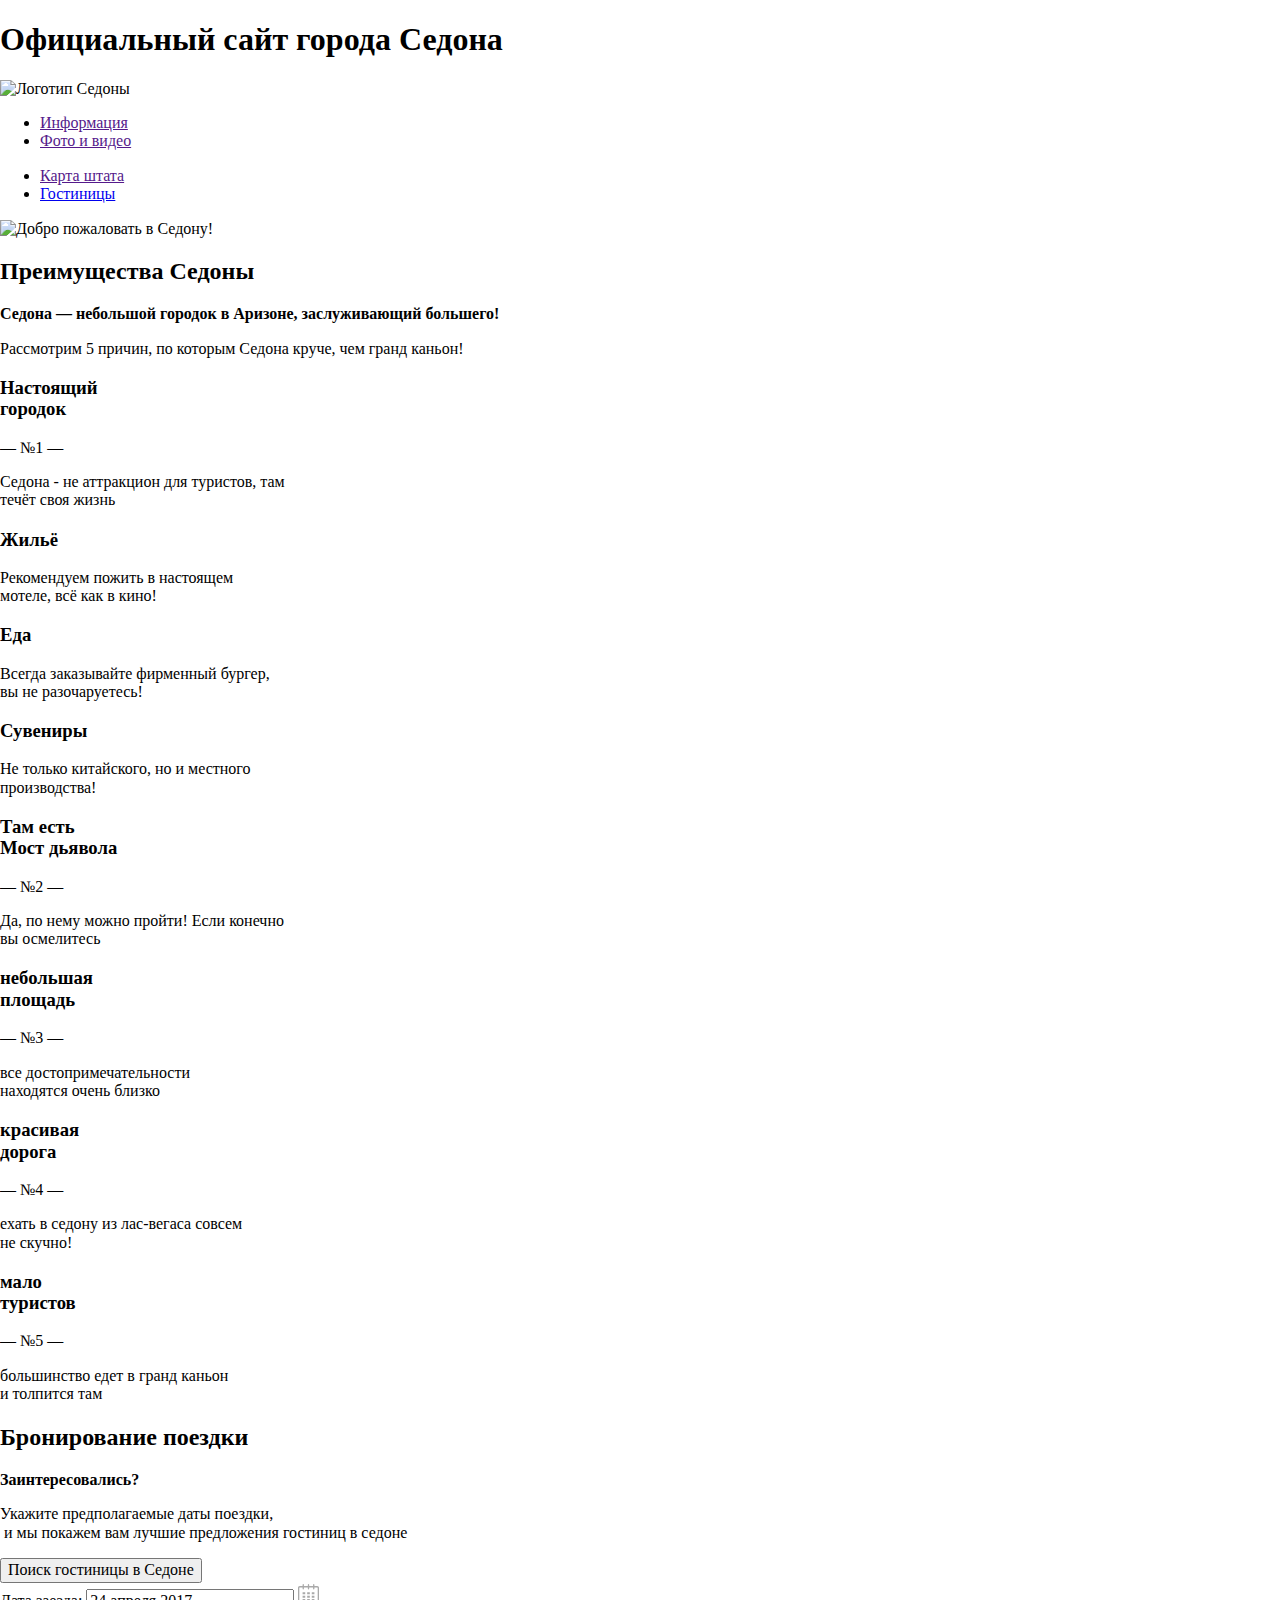
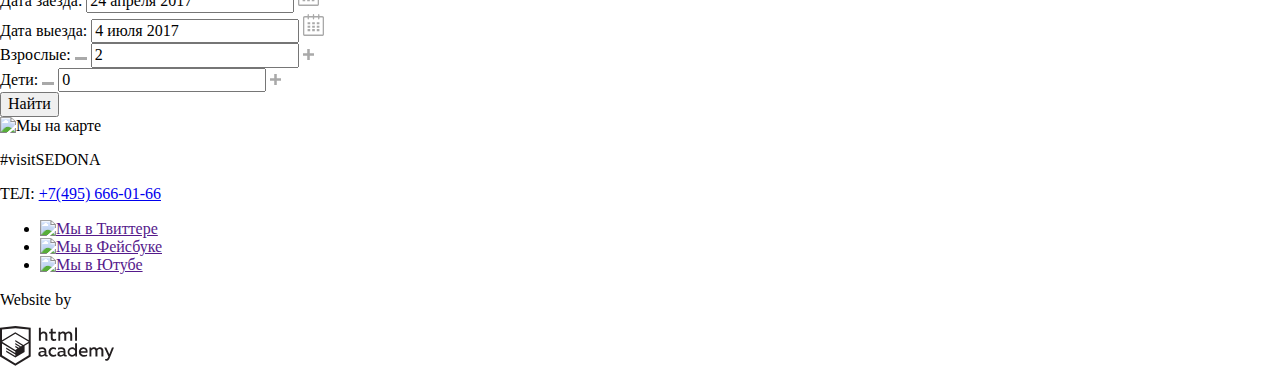
==== index.html @ 1527ee45 "Подключен normalize.css" ====
<!DOCTYPE html>
<html lang="en">

<head>
  <meta charset="UTF-8">
  <meta name="viewport" content="width=device-width, initial-scale=1.0">
  <meta http-equiv="X-UA-Compatible" content="ie=edge">
  <title>HTML Academy: Седона</title>
  <link rel="stylesheet" href="./css/normalize.css">
  <link rel="stylesheet" href="./css/style.css">
</head>

<body>
  <div class="container">
    <header class="header">
      <h1 class="visually-hidden">Официальный сайт города Седона</h1>
      <a><img src="./img/logo.png" alt="Логотип Седоны" width="138" height="70" class="header-logo"></a>
      <nav class="main-navigation">
        <ul class="main-navigation-left">
          <li>
            <a href="">Информация</a>
          </li>
          <li>
            <a href="">Фото и видео</a>
          </li>
        </ul>
        <ul class="main-navigation-right">
          <li>
            <a href="">Карта штата</a>
          </li>
          <li>
            <a href="catalog.html">Гостиницы</a>
          </li>
        </ul>
      </nav>
    </header>

    <main>

      <div class="welcome-block">
        <img src="./img/welcome.png" alt="Добро пожаловать в Седону!" width="456" height="350" class="welcome-block-text">
      </div>

      <section class="advantages">
        <h2 class="visually-hidden">Преимущества Седоны</h2>
        <div class="advantages-pre">
          <b class="advantages-pre-header">Седона — небольшой городок в Аризоне, заслуживающий большего!</b>
          <p class="advantages-pre-text">Рассмотрим 5 причин, по которым Седона круче, чем гранд каньон!</p>
        </div>

        <div class="advantage-1">
          <h3>Настоящий<br> городок</h3>
          <p>— №1 —</p>
          <p>Седона - не аттракцион для туристов, там<br> течёт своя жизнь</p>
        </div>

        <div class="advantages-foto1"></div>

        <div class="advantages-living">
          <h3>Жильё</h3>
          <p>Рекомендуем пожить в настоящем<br> мотеле, всё как в кино!</p>
        </div>

        <div class="advantages-food">
          <h3>Еда</h3>
          <p>Всегда заказывайте фирменный бургер,<br> вы не разочаруетесь!</p>
        </div>

        <div class="advantages-souvenirs">
          <h3>Сувениры</h3>
          <p>Не только китайского, но и местного<br> производства!</p>
        </div>

        <div class="advantages-foto2"></div>

        <div class="advantage-2">
          <h3>Там есть<br> Мост дьявола</h3>
          <p>— №2 —</p>
          <p>Да, по нему можно пройти! Если конечно<br> вы осмелитесь</p>
        </div>

        <div class="advantage-3">
          <h3>небольшая<br> площадь</h3>
          <p>— №3 —</p>
          <p>все достопримечательности<br> находятся очень близко</p>
        </div>

        <div class="advantage-4">
          <h3>красивая<br> дорога</h3>
          <p>— №4 —</p>
          <p>ехать в седону из лас-вегаса совсем<br> не скучно!</p>
        </div>

        <div class="advantage-5">
          <h3>мало<br> туристов</h3>
          <p>— №5 —</p>
          <p>большинство едет в гранд каньон<br> и толпится там</p>
        </div>
      </section>

      <section class="booking">
        <h2 class="visually-hidden">Бронирование поездки</h2>
        <b class="booking-header">Заинтересовались?</b>
        <p class="booking-text">Укажите предполагаемые даты поездки,<br> и мы покажем вам лучшие предложения гостиниц в седоне</p>
        <button type="button" class="booking-button">Поиск гостиницы в Седоне</button>

        <form action="https://echo.htmlacademy.ru/" method="post" class="booking-form">
          <div class="form-date-in-container">
            <label for="date-in">Дата заезда:</label>
            <span class="date-in-span">
              <input type="text" name="date-in" value="24 апреля 2017" id="date-in">
              <svg class="calendar" width="21" height="23" viewBox="0 0 21 23" fill="none" xmlns="http://www.w3.org/2000/svg">
                <path fill-rule="evenodd" clip-rule="evenodd"
                  d="M16.406 3.02498H19.251C20.217 3.02498 21 3.84698 21 4.86198V21.164C21 22.179 20.217 23 19.251 23H1.75C0.784 23 0 22.179 0 21.164V4.86198C0 3.84698 0.784 3.02498 1.75 3.02498H4.593V1.64798C4.593 1.26698 4.887 0.958984 5.25 0.958984C5.612 0.958984 5.906 1.26698 5.906 1.64798V3.02498H9.844V1.64798C9.844 1.26698 10.138 0.958984 10.501 0.958984C10.862 0.958984 11.156 1.26698 11.156 1.64798V3.02498H15.094V1.64798C15.094 1.26698 15.387 0.958984 15.75 0.958984C16.112 0.958984 16.406 1.26698 16.406 1.64798V3.02498ZM19.5646 21.484C19.6466 21.3979 19.691 21.2828 19.688 21.164H19.689V4.86198C19.689 4.60898 19.493 4.40298 19.252 4.40298H16.407V5.78098C16.407 6.16198 16.113 6.46998 15.751 6.46998C15.388 6.46998 15.095 6.16198 15.095 5.78098V4.40298H11.157V5.78098C11.157 6.16198 10.863 6.46998 10.502 6.46998C10.139 6.46998 9.845 6.16198 9.845 5.78098V4.40298H5.907V5.78098C5.907 6.16198 5.613 6.46998 5.251 6.46998C4.888 6.46998 4.594 6.16198 4.594 5.78098V4.40298H1.75C1.50263 4.40953 1.30696 4.61458 1.312 4.86198V21.164C1.30696 21.4114 1.50263 21.6164 1.75 21.623H19.251C19.3698 21.6201 19.4826 21.5701 19.5646 21.484Z"
                  fill="#A9A9A9" />
                <path fill-rule="evenodd" clip-rule="evenodd"
                  d="M4.59399 9.2251H7.21899V11.2911H4.59399V9.2251ZM4.59399 12.6681H7.21899V14.7351H4.59399V12.6681ZM7.21899 16.1121H4.59399V18.1781H7.21899V16.1121ZM9.18799 16.1121H11.813V18.1781H9.18799V16.1121ZM11.813 12.6681H9.18799V14.7351H11.813V12.6681ZM9.18799 9.2251H11.813V11.2911H9.18799V9.2251ZM16.406 16.1121H13.781V18.1781H16.406V16.1121ZM13.781 12.6681H16.406V14.7351H13.781V12.6681ZM16.406 9.2251H13.781V11.2911H16.406V9.2251Z"
                  fill="#A9A9A9" />
              </svg>

            </span>
          </div>
          <div class="form-date-out-container">
            <label for="date-out">Дата выезда:</label>
            <span class="date-out-span">
              <input type="text" name="date-out" value="4 июля 2017" id="date-out">
              <svg class="calendar" width="21" height="23" viewBox="0 0 21 23" fill="none" xmlns="http://www.w3.org/2000/svg">
                <path fill-rule="evenodd" clip-rule="evenodd"
                  d="M16.406 3.02498H19.251C20.217 3.02498 21 3.84698 21 4.86198V21.164C21 22.179 20.217 23 19.251 23H1.75C0.784 23 0 22.179 0 21.164V4.86198C0 3.84698 0.784 3.02498 1.75 3.02498H4.593V1.64798C4.593 1.26698 4.887 0.958984 5.25 0.958984C5.612 0.958984 5.906 1.26698 5.906 1.64798V3.02498H9.844V1.64798C9.844 1.26698 10.138 0.958984 10.501 0.958984C10.862 0.958984 11.156 1.26698 11.156 1.64798V3.02498H15.094V1.64798C15.094 1.26698 15.387 0.958984 15.75 0.958984C16.112 0.958984 16.406 1.26698 16.406 1.64798V3.02498ZM19.5646 21.484C19.6466 21.3979 19.691 21.2828 19.688 21.164H19.689V4.86198C19.689 4.60898 19.493 4.40298 19.252 4.40298H16.407V5.78098C16.407 6.16198 16.113 6.46998 15.751 6.46998C15.388 6.46998 15.095 6.16198 15.095 5.78098V4.40298H11.157V5.78098C11.157 6.16198 10.863 6.46998 10.502 6.46998C10.139 6.46998 9.845 6.16198 9.845 5.78098V4.40298H5.907V5.78098C5.907 6.16198 5.613 6.46998 5.251 6.46998C4.888 6.46998 4.594 6.16198 4.594 5.78098V4.40298H1.75C1.50263 4.40953 1.30696 4.61458 1.312 4.86198V21.164C1.30696 21.4114 1.50263 21.6164 1.75 21.623H19.251C19.3698 21.6201 19.4826 21.5701 19.5646 21.484Z"
                  fill="#A9A9A9" />
                <path fill-rule="evenodd" clip-rule="evenodd"
                  d="M4.59399 9.2251H7.21899V11.2911H4.59399V9.2251ZM4.59399 12.6681H7.21899V14.7351H4.59399V12.6681ZM7.21899 16.1121H4.59399V18.1781H7.21899V16.1121ZM9.18799 16.1121H11.813V18.1781H9.18799V16.1121ZM11.813 12.6681H9.18799V14.7351H11.813V12.6681ZM9.18799 9.2251H11.813V11.2911H9.18799V9.2251ZM16.406 16.1121H13.781V18.1781H16.406V16.1121ZM13.781 12.6681H16.406V14.7351H13.781V12.6681ZM16.406 9.2251H13.781V11.2911H16.406V9.2251Z"
                  fill="#A9A9A9" />
              </svg>

            </span>
          </div>
          <div class="number-of-persons-container">
            <div class="adults-container">
              <label for="adults">Взрослые:</label>
              <span class="adults-span">
                <svg width="12" height="3" viewBox="0 0 12 3" fill="none" xmlns="http://www.w3.org/2000/svg" class="minus-icon">
                  <rect width="12" height="3" fill="#A9A9A9" />
                </svg>
                <input type="text" name="adults" value="2" id="adults">
                <svg width="11" height="11" fill="none" xmlns="http://www.w3.org/2000/svg" class="plus-icon">
                  <path fill-rule="evenodd" clip-rule="evenodd" d="M4.23 6.77V11h2.54V6.77H11V4.23H6.77V0H4.23v4.23H0v2.54h4.23z" fill="#A9A9A9" /></svg>
              </span>
            </div>
            <div class="children-container">
              <label for="children">Дети:</label>
              <span class="children-span">
                <svg width="12" height="3" viewBox="0 0 12 3" fill="none" xmlns="http://www.w3.org/2000/svg" class="minus-icon">
                  <rect width="12" height="3" fill="#A9A9A9" />
                </svg>
                <input type="text" name="children" value="0" id="children">
                <svg width="11" height="11" fill="none" xmlns="http://www.w3.org/2000/svg" class="plus-icon">
                  <path fill-rule="evenodd" clip-rule="evenodd" d="M4.23 6.77V11h2.54V6.77H11V4.23H6.77V0H4.23v4.23H0v2.54h4.23z" fill="#A9A9A9" /></svg>
              </span>
            </div>
          </div>
          <button type="submit">Найти</button>
        </form>
      </section>

      <div class="map">
        <img src="./img/map.png" alt="Мы на карте" width="1200" height="594" class="map-image">
      </div>

    </main>

    <footer class="footer">
      <div class="footer-left">
        <p>#visitSEDONA</p>
        <p class="footer-telnumber">ТЕЛ: <a href="tel:+74956660166">+7(495) 666-01-66</a></p>
      </div>
      <div class="footer-middle">
        <ul class="footer-socials-list">
          <li class="footer-social">
            <a href=""> <img src="./img/twitter.svg" alt="Мы в Твиттере" width="17" height="17"> </a>
          </li>
          <li class="footer-social">
            <a href=""> <img src="./img/fb-icon.svg" alt="Мы в Фейсбуке" width="12" height="22"> </a>
          </li>
          <li class="footer-social">
            <a href=""> <img src="./img/youtube.svg" alt="Мы в Ютубе" width="20" height="16"> </a>
          </li>
        </ul>
      </div>
      <div class="footer-right">
        <p>Website by</p>
        <a href="https://htmlacademy.ru/intensive/htmlcss">
          <svg class="academy-logo" width="115" height="41" viewBox="0 0 115 41" fill="none" xmlns="http://www.w3.org/2000/svg">
            <path fill-rule="evenodd" clip-rule="evenodd"
              d="M15.5197 1.05737H15.3509L0 2.71895V31.4945L15.3509 40.8382L30.7018 31.4945V2.71895L15.5197 1.05737ZM77.0183 2.62185H75.0876V15.7311H77.0183V2.62185ZM40.8619 2.63264V7.76843C41.6131 6.9864 42.6386 6.5436 43.7105 6.53843C44.6823 6.47908 45.6329 6.84495 46.3253 7.54479C47.0177 8.24462 47.3866 9.21244 47.3399 10.2068V15.7634H45.367V10.4658C45.4231 9.94897 45.2754 9.43059 44.9566 9.02553C44.6377 8.62047 44.174 8.36218 43.6683 8.3079H43.3518C42.3456 8.36979 41.4321 8.9295 40.9041 9.80764V15.7634H38.8995V2.63264H40.8619ZM77.0183 31.4837H75.2775V30.0595C74.4828 31.1353 73.23 31.7538 71.9119 31.7211C69.4751 31.5528 67.5825 29.4822 67.5825 26.9845C67.5825 24.4867 69.4751 22.4162 71.9119 22.2479C73.1195 22.2052 74.2818 22.7203 75.0771 23.6505V18.3205H77.0183V31.4837ZM47.0656 30.0595C47.263 30.0515 47.4583 30.0152 47.6459 29.9516V31.3866C47.2482 31.5404 46.826 31.6172 46.4009 31.6132C45.6482 31.6769 44.9394 31.2429 44.639 30.5342C43.7036 31.31 42.5302 31.7227 41.3261 31.6995C39.733 31.6995 38.256 30.804 38.256 28.9482C38.256 26.65 40.3661 25.9379 42.1702 25.9379C42.9402 25.9505 43.707 26.0408 44.4596 26.2076V25.884C44.4596 24.805 43.6578 23.9742 42.1491 23.9742C41.0585 23.9764 39.9804 24.2116 38.9839 24.6647V22.8305C40.0678 22.451 41.204 22.2506 42.3495 22.2371C44.8394 22.2371 46.3693 23.4455 46.3693 26.1753V29.4121C46.3546 29.5668 46.401 29.721 46.4981 29.8406C46.5951 29.9601 46.7349 30.035 46.8862 30.0487H47.0656V30.0595ZM40.2711 28.8403C40.298 29.229 40.4761 29.5905 40.7655 29.844C41.055 30.0974 41.4317 30.2217 41.8115 30.189H41.9275C42.8819 30.1906 43.7973 29.8022 44.4702 29.11V27.5779C43.842 27.4414 43.2026 27.3655 42.5605 27.3513C41.5055 27.3513 40.2817 27.7074 40.2817 28.8403H40.2711ZM56.0229 22.9384C55.1962 22.4632 54.2596 22.2246 53.3115 22.2479H52.9422C51.7332 22.2873 50.5891 22.8166 49.7619 23.7192C48.9347 24.6218 48.4923 25.8236 48.5321 27.06V27.5024C48.6957 30.0004 50.805 31.8921 53.2482 31.7318C54.2519 31.7555 55.2477 31.5452 56.1601 31.1168V29.2718C55.3769 29.7215 54.4945 29.9591 53.5963 29.9624C52.5199 30.0288 51.4963 29.4793 50.9385 28.5356C50.3806 27.5918 50.3806 26.4095 50.9385 25.4658C51.4963 24.522 52.5199 23.9725 53.5963 24.039C54.461 24.0357 55.3066 24.2989 56.0229 24.7942V22.9384ZM66.1514 30.0595C66.3488 30.0515 66.5441 30.0152 66.7317 29.9516V31.3866C66.334 31.5404 65.9118 31.6172 65.4867 31.6132C64.734 31.6769 64.0252 31.2429 63.7248 30.5342C62.7894 31.31 61.616 31.7227 60.4119 31.6995C58.8188 31.6995 57.3417 30.804 57.3417 28.9482C57.3417 26.65 59.4518 25.9379 61.256 25.9379C62.0259 25.9505 62.7928 26.0408 63.5454 26.2076V25.884C63.5454 24.805 62.7436 23.9742 61.2349 23.9742C60.1443 23.9764 59.0662 24.2116 58.0697 24.6647V22.8305C59.1536 22.451 60.2897 22.2506 61.4353 22.2371C63.9252 22.2371 65.455 23.4455 65.455 26.1753V29.4121C65.4404 29.5668 65.4868 29.721 65.5838 29.8406C65.6809 29.9601 65.8207 30.035 65.972 30.0487H66.1514V30.0595ZM59.855 29.8481C59.5632 29.5943 59.3837 29.2311 59.3569 28.8403H59.378C59.378 27.7074 60.5385 27.3513 61.6569 27.3513C62.299 27.3655 62.9383 27.4414 63.5665 27.5779V29.11C62.8937 29.8022 61.9782 30.1906 61.0239 30.189H60.9078C60.5263 30.2247 60.1469 30.1019 59.855 29.8481ZM69.3271 26.9305C69.3271 25.2859 70.6308 23.9526 72.239 23.9526L72.2601 24.0066C73.4742 24.0066 74.5742 24.7382 75.0665 25.8732V28.0311C74.5856 29.1871 73.4673 29.9296 72.239 29.9084C70.6308 29.9084 69.3271 28.5752 69.3271 26.9305ZM83.3486 22.2479C86.8408 22.2479 88.0541 25.1395 87.4844 27.7397H80.922C81.1436 29.3582 82.6839 30.0163 84.2876 30.0163C85.2509 30.0196 86.2027 29.8021 87.0729 29.3797V31.1061C86.0736 31.5421 84.9939 31.7519 83.9078 31.7211C81.2385 31.7211 78.8963 30.189 78.8963 26.9521C78.8362 25.7502 79.2482 24.5736 80.0408 23.6841C80.8334 22.7945 81.9408 22.2658 83.1165 22.2155H83.3486V22.2479ZM80.8693 26.1753C80.9704 24.8237 82.1216 23.8104 83.4436 23.9095H83.4858C84.1064 23.8531 84.7196 24.08 85.1612 24.5295C85.6028 24.979 85.8275 25.6051 85.7752 26.24H80.8693V26.1753ZM89.489 31.4621V22.4961H91.2298V23.575C91.9777 22.7197 93.041 22.2229 94.1628 22.2047C95.2951 22.1328 96.3712 22.7163 96.9482 23.7153C97.7407 22.8335 98.8477 22.3161 100.018 22.2803C100.952 22.2327 101.859 22.6011 102.507 23.2901C103.154 23.9792 103.478 24.9213 103.394 25.8732V31.4837H101.39V25.9271C101.437 25.4734 101.306 25.0191 101.024 24.6647C100.743 24.3104 100.336 24.0852 99.8917 24.039H99.6174C98.7512 24.0941 97.9525 24.536 97.4335 25.2474V31.4837H95.4289V25.9271C95.4728 25.47 95.3357 25.0139 95.0481 24.6611C94.7606 24.3082 94.3467 24.088 93.8991 24.0497H93.6881C92.7466 24.1344 91.8915 24.6449 91.3564 25.4416V31.5161H89.5312L89.489 31.4621ZM113.977 22.4745H111.972L109.324 29.2718L106.306 22.4853H104.196L108.417 31.5484L108.237 32.0016C107.72 33.3611 107.003 34.0516 106.053 34.0516C105.75 34.0548 105.447 34.0112 105.156 33.9221V35.6161C105.536 35.7125 105.926 35.7632 106.317 35.7671C107.646 35.7671 108.902 35.0226 109.851 32.6813L113.977 22.4745ZM52.689 6.78658V3.54974L50.7266 4.01369V6.73264H49.144V8.49132H50.7899V12.9905C50.7231 13.817 51.0244 14.6301 51.61 15.2038C52.1955 15.7775 53.0028 16.0505 53.8073 15.9468C54.5996 15.9535 55.3875 15.8259 56.139 15.5692V13.8429C55.5727 14.0781 54.9672 14.199 54.356 14.199C53.2165 14.199 52.689 13.8105 52.689 12.6237V8.5129H55.8541V6.78658H52.689ZM58.3862 15.7526V6.75421H60.1376V7.83316C60.8811 6.97655 61.9403 6.476 63.0601 6.45211C64.1624 6.38099 65.2146 6.93142 65.8032 7.88711C66.5958 7.00534 67.7028 6.48794 68.8734 6.45211C69.8138 6.41462 70.7233 6.79859 71.364 7.50353C72.0046 8.20846 72.3126 9.16418 72.2073 10.1205V15.7418H70.2028V10.1853C70.2499 9.73151 70.1184 9.27721 69.8373 8.92287C69.5561 8.56853 69.1485 8.34334 68.7046 8.29711H68.4619C67.5957 8.35228 66.797 8.7942 66.278 9.50553V15.7418H64.2734V10.1853C64.3206 9.73151 64.1891 9.27721 63.9079 8.92287C63.6268 8.56853 63.2191 8.34334 62.7752 8.29711H62.5326C61.5911 8.38181 60.736 8.89229 60.2009 9.68895V15.7634H58.3862V15.7526ZM28.6972 30.3033L28.7078 30.2968L28.6972 30.3184V30.3033ZM28.6972 18.3205V30.3033L15.3509 38.4321L2.00459 30.3184V18.5147L15.2876 26.6068V28.0311L6.18257 22.5284V23.9418L15.3404 29.5632V31.0629L6.19312 25.4955V26.9521L15.3509 32.5734L24.5826 26.9197V20.8129L28.6972 18.3205ZM28.7078 16.7776L25.0362 18.9355L23.3482 20.0145L15.3087 15.0837V16.4971L22.156 20.7266L22.0083 20.8237L20.9532 21.4063L15.2876 17.9537V19.3995L19.761 22.1184L18.706 22.8413L15.3298 20.7913V22.2047L17.5454 23.5426L15.2982 24.9021L2.11009 16.864L15.3087 8.72869L28.7078 16.7776ZM15.2876 7.27211L28.7078 15.3534V4.56395L15.3615 3.12895L2.01514 4.56395V15.3534L15.2876 7.27211Z"
              fill="#231F20" />
          </svg>
        </a>
      </div>
    </footer>

  </div>
</body>

<script src="./js/main.js"></script>

</html>
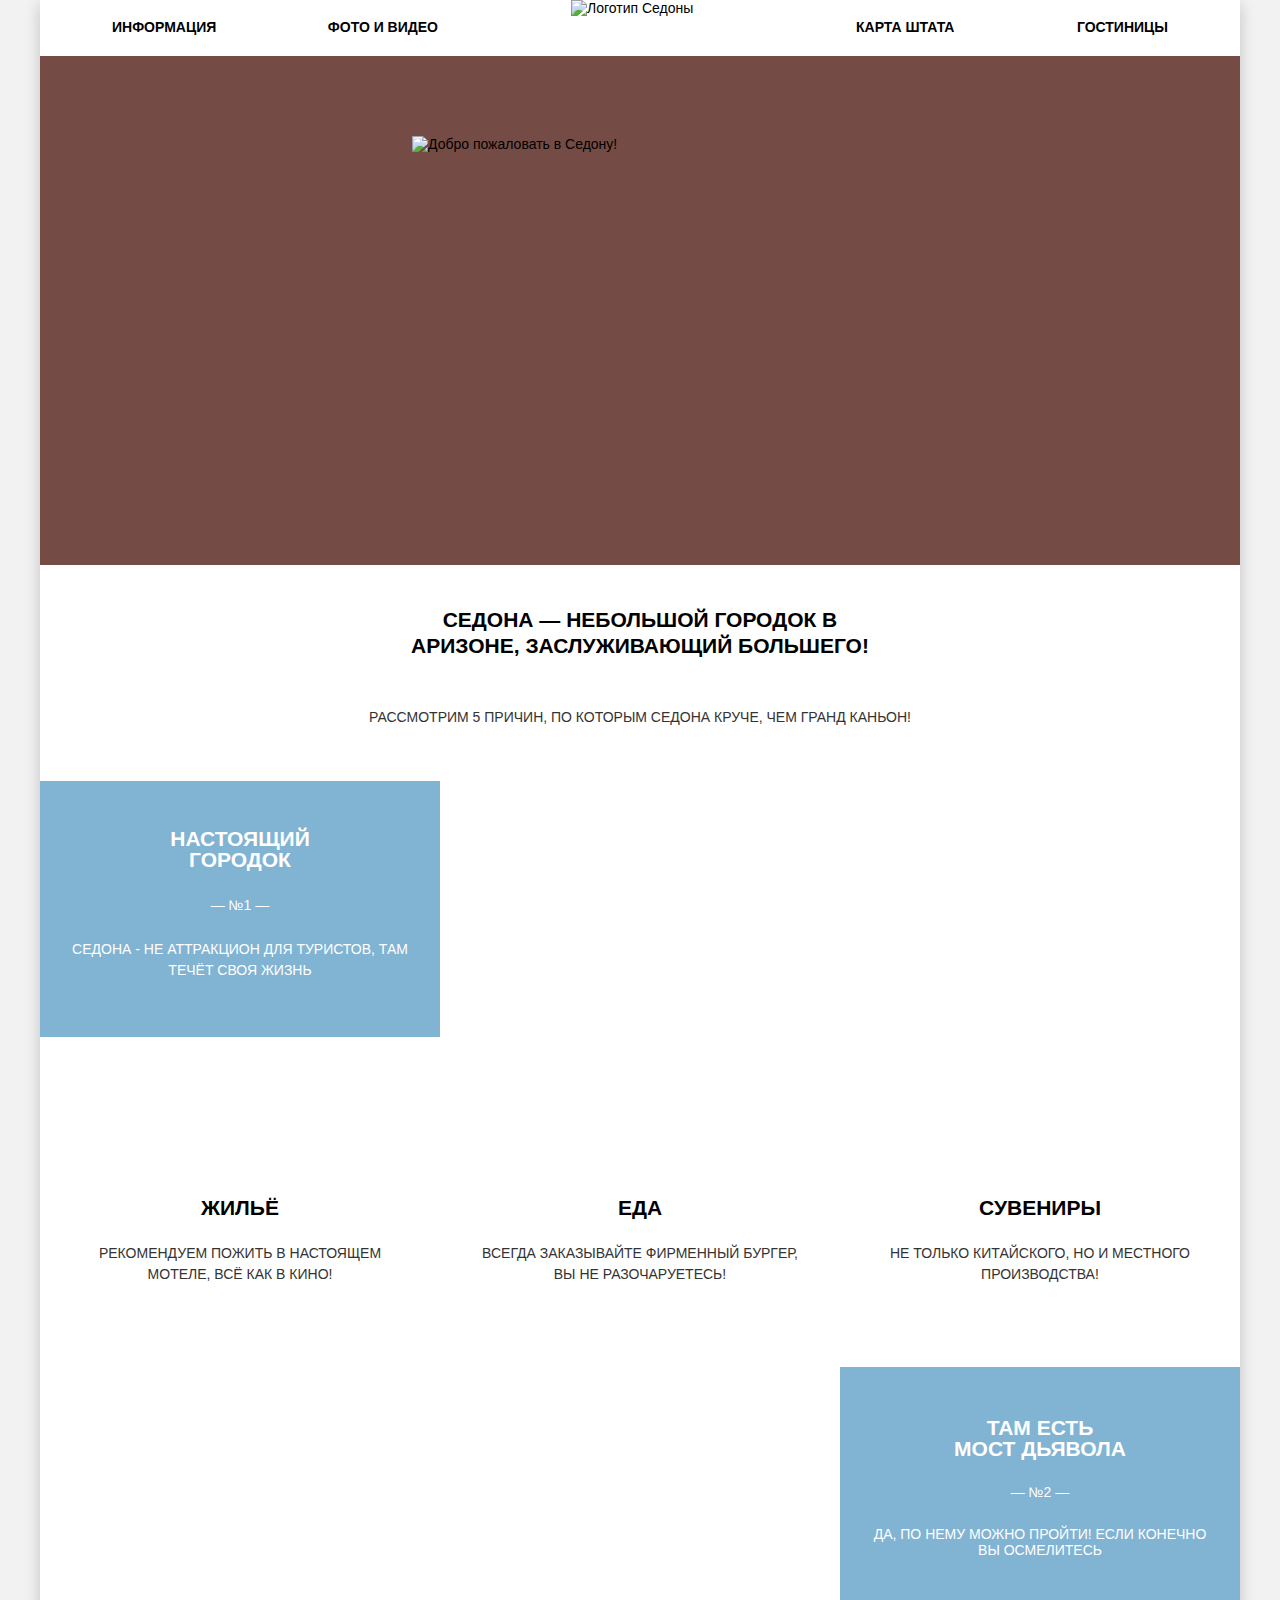
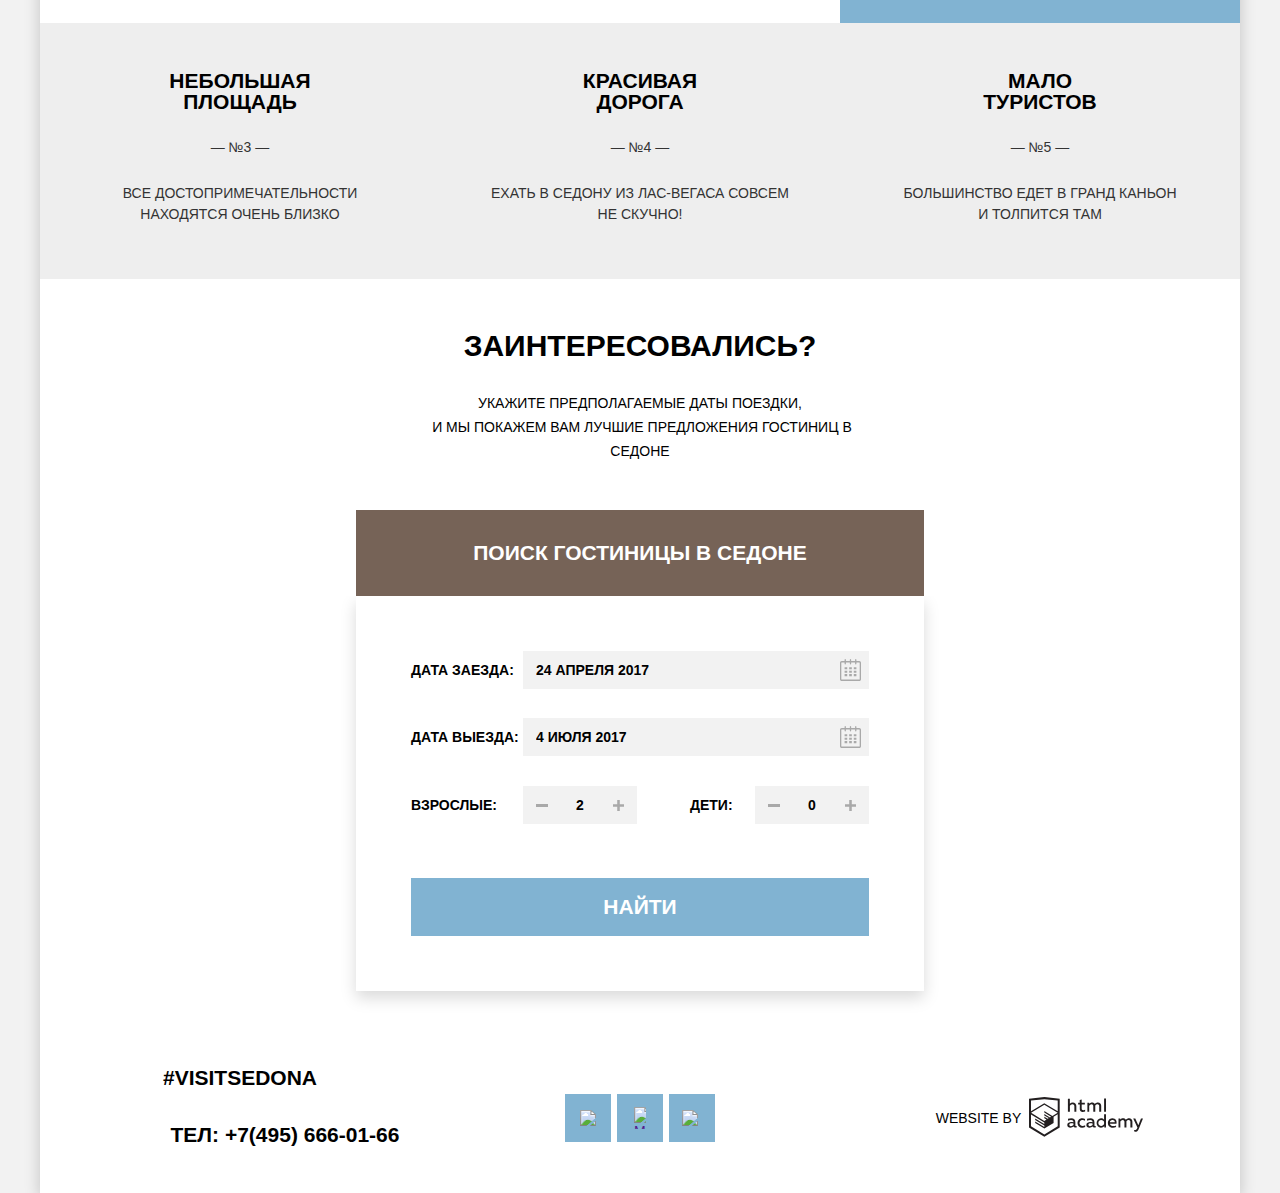
==== commit e021b009: "Добавлена интерактивная карта и исправлено выпадающая форма бронирования" ====
--- a/index.html
+++ b/index.html
@@ -105,6 +105,10 @@
 и мы покажем вам лучшие предложения гостиниц в седоне</p>
         <button type="button" class="booking-button">Поиск гостиницы в Седоне</button>
 
+
+      </section>
+
+      <div class="map">
         <form action="https://echo.htmlacademy.ru/" method="post" class="booking-form">
           <div class="form-date-in-container">
             <label for="date-in">Дата заезда:</label>
@@ -162,10 +166,9 @@
           </div>
           <button type="submit">Найти</button>
         </form>
-      </section>
-
-      <div class="map">
-        <img src="./img/map.png" alt="Мы на карте" width="1200" height="594" class="map-image">
+        <iframe
+          src="https://www.google.com/maps/embed?pb=!1m18!1m12!1m3!1d104758.34112897744!2d-111.81814152753658!3d34.863810899751336!2m3!1f0!2f0!3f0!3m2!1i1024!2i768!4f13.1!3m3!1m2!1s0x872da132f942b00d%3A0x5548c523fa6c8efd!2z0KHQtdC00L7QvdCwLCDQkNGA0LjQt9C-0L3QsCA4NjMzNiwg0KHQqNCQ!5e0!3m2!1sru!2sru!4v1582367070711!5m2!1sru!2sru"
+          width="1718" height="594" allowfullscreen></iframe>
       </div>
 
     </main>
--- a/css/style.css
+++ b/css/style.css
@@ -0,0 +1,1220 @@
+@font-face {
+  font-family: 'PT Sans';
+  font-style: normal;
+  font-weight: normal;
+  src: url(../fonts/ptsans.woff2) format('woff2'),
+  url(../fonts/ptsans.woff) format('woff');
+}
+
+@font-face {
+  font-family: 'PT Sans';
+  font-style: normal;
+  font-weight: bold;
+  src: url(../fonts/ptsansbold.woff2) format('woff2'),
+  url(../fonts/ptsansbold.woff) format('woff');
+}
+
+:root {
+  --background-grey: #F2F2F2;
+  --white: #FFFFFF;
+  --black: #000000;
+  --link-hover: #81B3D2;
+  --link-current-page: #766357;
+  --welcome-background: #754C45;
+  --container-boxshadow: rgba(0, 1, 1, 0.2);
+  --paragraph-grey: #333333;
+  --blue: #81B3D2;
+  --light-grey: #EEEEEE;
+  --booking-button-brown: #766357;
+  --booking-button-hover: #604E43;
+  --booking-button-active: #503E33;
+  --white-03: rgba(255, 255, 255, 0.3);
+  --white-09: rgba(255, 255, 255, 0.9);
+  --form-button-hover: #669EC0;
+  --form-button-active: #5496BD;
+  --logo-active: #BDBBBC;
+  --black-03: rgba(0, 0, 0, 0.3);
+  --arrow-grey: #CACACA;
+  --hrline: #E5E5E5;
+  --rating: #666666;
+  --rating-background: #F2F2F2;
+}
+
+*,
+*::after,
+*::before {
+  box-sizing: border-box;
+}
+
+@-webkit-keyframes form {
+  0% {
+    bottom: 0;
+    left: 316px;
+  }
+
+  100% {
+    bottom: -395px;
+    left: 316px;
+  }
+}
+
+@keyframes form {
+  0% {
+    top: -395px;
+    left: 316px;
+  }
+
+  100% {
+    top: 0;
+    left: 316px;
+  }
+}
+
+.visually-hidden {
+  position: absolute;
+  width: 1px;
+  height: 1px;
+  clip: rect(0 0 0 0);
+  margin: -1px;
+}
+
+.main-navigation-right .active-page {
+  color: var(--booking-button-brown);
+}
+
+body {
+  margin: 0;
+  padding: 0;
+  background-color: var(--background-grey);
+  font-family: "PT Sans",
+  sans-serif;
+  font-size: 14px;
+}
+
+.container {
+  position: relative;
+  width: 1200px;
+  margin: 0 auto;
+  background-color: var(--white);
+  box-shadow: 0 5px 15px var(--container-boxshadow);
+}
+
+/* HEADER */
+
+.header {
+  z-index: 1;
+  position: relative;
+  width: 100%;
+  min-height: 56px;
+  padding: 17px 72px;
+}
+
+.main-navigation {
+  display: flex;
+  justify-content: space-between;
+}
+
+.main-navigation-left,
+.main-navigation-right {
+  display: flex;
+  margin: 0;
+  padding: 0;
+  flex-wrap: wrap;
+  justify-content: space-between;
+  list-style-type: none;
+}
+
+.main-navigation-left {
+  width: 326px;
+}
+
+.main-navigation-right {
+  width: 312px;
+}
+
+.main-navigation-left a,
+.main-navigation-right a {
+  padding-top: 10px;
+  padding-bottom: 10px;
+  color: var(--black);
+  text-decoration: none;
+  text-transform: uppercase;
+  font-weight: bold;
+  line-height: 1.5;
+}
+
+.main-navigation-left a:hover,
+.main-navigation-right a:hover {
+  color: var(--link-hover);
+}
+
+.main-navigation-left a:active,
+.main-navigation-right a:active {
+  color: var(--black);
+  opacity: 0.3;
+}
+
+.header-logo {
+  position: absolute;
+  top: 0;
+  left: 531px;
+  width: 138px;
+  height: 70px;
+}
+
+/* HEADER END */
+
+/* WELCOME */
+
+.welcome-block {
+  display: flex;
+  position: relative;
+  width: 100%;
+  min-height: 509px;
+  background-image: url('../img/background-photo.jpg');
+  background-color: var(--welcome-background);
+  background-repeat: no-repeat;
+  background-size: cover;
+  align-items: center;
+  justify-content: center;
+}
+
+.welcome-block::after {
+  content: "";
+  position: absolute;
+  bottom: 0;
+  left: 0;
+  width: 1200px;
+  height: 57px;
+  background-image: url('../img/background-mask.svg');
+  background-repeat: no-repeat;
+}
+
+.welcome-block-text {
+  width: 456px;
+  height: 350px;
+}
+
+/* WELCOME END */
+
+/* ADVANTAGES */
+
+.advantages {
+  display: grid;
+  grid-template-columns: 400px 400px 400px;
+  grid-template-areas: "ap ap ap" "a1 f1 f1" "l f s" "f2 f2 a2" "a3 a4 a5";
+}
+
+.advantages-pre {
+  display: flex;
+  min-height: 216px;
+  padding: 42px 200px 37px;
+  align-items: center;
+  flex-direction: column;
+  justify-content: space-between;
+  grid-area: ap;
+}
+
+.advantages-pre-header {
+  width: 470px;
+  text-align: center;
+  text-transform: uppercase;
+  font-size: 21px;
+  font-weight: bold;
+  line-height: 1.24;
+}
+
+.advantages-pre-text {
+  color: var(--paragraph-grey);
+  text-transform: uppercase;
+  line-height: 1.86;
+}
+
+.advantage-1 {
+  display: flex;
+  min-height: 256px;
+  padding-right: 20px;
+  padding-left: 20px;
+  color: var(--white);
+  background-color: var(--blue);
+  text-transform: uppercase;
+  align-items: center;
+  flex-direction: column;
+  grid-area: a1;
+}
+
+.advantage-1 h3 {
+  margin-top: 47px;
+  margin-bottom: 25px;
+  text-align: center;
+  font-size: 21px;
+  font-weight: bold;
+  line-height: 1;
+}
+
+.advantage-1 p {
+  margin-top: 0;
+  margin-bottom: 23px;
+  text-align: center;
+  line-height: 1.5;
+}
+
+.advantages-foto1 {
+  background-image: url('../img/advantage1.jpg');
+  background-repeat: no-repeat;
+  background-size: cover;
+  grid-area: f1;
+}
+
+.advantages-living {
+  display: flex;
+  position: relative;
+  min-height: 330px;
+  padding-right: 20px;
+  padding-left: 20px;
+  text-transform: uppercase;
+  align-items: center;
+  flex-direction: column;
+  grid-area: l;
+}
+
+.advantages-living::before {
+  content: "";
+  position: absolute;
+  top: 60px;
+  left: 162px;
+  width: 75px;
+  height: 72px;
+  background-image: url(../img/icon-house.svg);
+}
+
+.advantages-living h3 {
+  margin-top: 160px;
+  margin-bottom: 11px;
+  text-align: center;
+  font-size: 21px;
+  font-weight: bold;
+  line-height: 1;
+}
+
+.advantages-living p {
+  color: var(--paragraph-grey);
+  text-align: center;
+  line-height: 1.5;
+}
+
+.advantages-food {
+  display: flex;
+  position: relative;
+  min-height: 330px;
+  padding-right: 20px;
+  padding-left: 20px;
+  text-transform: uppercase;
+  align-items: center;
+  flex-direction: column;
+  grid-area: f;
+}
+
+.advantages-food::before {
+  content: "";
+  position: absolute;
+  top: 61px;
+  left: 162px;
+  width: 75px;
+  height: 70px;
+  background-image: url(../img/icon-burger.svg);
+}
+
+.advantages-food h3 {
+  margin-top: 160px;
+  margin-bottom: 11px;
+  text-align: center;
+  font-size: 21px;
+  font-weight: bold;
+  line-height: 1;
+}
+
+.advantages-food p {
+  color: var(--paragraph-grey);
+  text-align: center;
+  line-height: 1.5;
+}
+
+.advantages-souvenirs {
+  display: flex;
+  position: relative;
+  min-height: 330px;
+  padding-right: 20px;
+  padding-left: 20px;
+  text-transform: uppercase;
+  align-items: center;
+  flex-direction: column;
+  grid-area: s;
+}
+
+.advantages-souvenirs::before {
+  content: "";
+  position: absolute;
+  top: 55px;
+  left: 168px;
+  width: 64px;
+  height: 77px;
+  background-image: url(../img/icon-present.svg);
+}
+
+.advantages-souvenirs h3 {
+  margin-top: 160px;
+  margin-bottom: 11px;
+  text-align: center;
+  font-size: 21px;
+  font-weight: bold;
+  line-height: 1;
+}
+
+.advantages-souvenirs p {
+  color: var(--paragraph-grey);
+  text-align: center;
+  line-height: 1.5;
+}
+
+.advantages-foto2 {
+  min-height: 256px;
+  background-image: url('../img/advantage2.jpg');
+  background-repeat: no-repeat;
+  background-size: cover;
+  grid-area: f2;
+}
+
+.advantage-2 {
+  display: flex;
+  min-height: 256px;
+  padding-right: 20px;
+  padding-left: 20px;
+  color: var(--white);
+  background-color: var(--blue);
+  text-transform: uppercase;
+  align-items: center;
+  flex-direction: column;
+  grid-area: a2;
+}
+
+.advantage-2 h3 {
+  margin-top: 50px;
+  margin-bottom: 11px;
+  text-align: center;
+  font-size: 21px;
+  font-weight: bold;
+  line-height: 1;
+}
+
+.advantage-2 p {
+  margin-bottom: 12px;
+  text-align: center;
+}
+
+.advantage-3 {
+  display: flex;
+  min-height: 256px;
+  padding-right: 20px;
+  padding-left: 20px;
+  background-color: var(--light-grey);
+  align-items: center;
+  flex-direction: column;
+  grid-area: a3;
+}
+
+.advantage-3 h3 {
+  margin-top: 47px;
+  margin-bottom: 11px;
+  text-align: center;
+  text-transform: uppercase;
+  font-size: 21px;
+  font-weight: bold;
+  line-height: 1;
+}
+
+.advantage-3 p {
+  margin-bottom: 11px;
+  color: var(--paragraph-grey);
+  text-align: center;
+  text-transform: uppercase;
+  line-height: 1.5;
+}
+
+.advantage-4 {
+  display: flex;
+  min-height: 256px;
+  padding-right: 20px;
+  padding-left: 20px;
+  background-color: var(--light-grey);
+  align-items: center;
+  flex-direction: column;
+  grid-area: a4;
+}
+
+.advantage-4 h3 {
+  margin-top: 47px;
+  margin-bottom: 11px;
+  text-align: center;
+  text-transform: uppercase;
+  font-size: 21px;
+  font-weight: bold;
+  line-height: 1;
+}
+
+.advantage-4 p {
+  margin-bottom: 11px;
+  color: var(--paragraph-grey);
+  text-align: center;
+  text-transform: uppercase;
+  line-height: 1.5;
+}
+
+.advantage-5 {
+  display: flex;
+  min-height: 256px;
+  padding-right: 20px;
+  padding-left: 20px;
+  background-color: var(--light-grey);
+  align-items: center;
+  flex-direction: column;
+  grid-area: a5;
+}
+
+.advantage-5 h3 {
+  margin-top: 47px;
+  margin-bottom: 11px;
+  text-align: center;
+  text-transform: uppercase;
+  font-size: 21px;
+  font-weight: bold;
+  line-height: 1;
+}
+
+.advantage-5 p {
+  margin-bottom: 11px;
+  color: var(--paragraph-grey);
+  text-align: center;
+  text-transform: uppercase;
+  line-height: 1.5;
+}
+
+/* ADVANTAGES END */
+
+/* MAIN BOOKING */
+
+.booking {
+  display: flex;
+  align-items: center;
+  flex-direction: column;
+}
+
+.booking-header {
+  margin-top: 55px;
+  margin-bottom: 20px;
+  text-align: center;
+  text-transform: uppercase;
+  font-size: 30px;
+  font-weight: bold;
+  line-height: 0.8;
+}
+
+.booking-text {
+  width: 435px;
+  margin-bottom: 46px;
+  text-align: center;
+  text-transform: uppercase;
+  line-height: 1.71;
+}
+
+.booking-button {
+  width: 568px;
+  min-height: 86px;
+  color: var(--white);
+  border: none;
+  background-color: var(--booking-button-brown);
+  text-align: center;
+  text-transform: uppercase;
+  font-family: "PT Sans",
+  sans-serif;
+  font-size: 21px;
+  font-weight: bold;
+  line-height: 1.24;
+  cursor: pointer;
+}
+
+.booking-button:hover {
+  background-color: var(--booking-button-hover);
+}
+
+.booking-button:active {
+  color: var(--white-03);
+  background-color: var(--booking-button-active);
+}
+
+.booking-form {
+  display: flex;
+  position: absolute;
+  top: 0;
+  left: 316px;
+  width: 568px;
+  min-height: 395px;
+  padding: 55px;
+  background-color: var(--white);
+  box-shadow: 0 7px 15px rgba(0, 1, 1, 0.15);
+  flex-direction: column;
+  -webkit-animation-duration: 0.5s;
+  animation-duration: 0.5s;
+}
+
+.booking-form input,
+.booking-form label {
+  text-transform: uppercase;
+  font-weight: bold;
+  line-height: 1.86;
+}
+
+.form-date-in-container,
+.form-date-out-container {
+  display: flex;
+  align-items: center;
+  justify-content: space-between;
+}
+
+.form-date-in-container input,
+.form-date-out-container input {
+  width: 346px;
+  height: 38px;
+  padding-left: 13px;
+  border: none;
+  background-color: var(--background-grey);
+}
+
+.form-date-in-container {
+  margin-bottom: 29px;
+}
+
+.form-date-out-container {
+  margin-bottom: 30px;
+}
+
+.number-of-persons-container {
+  display: flex;
+  margin-bottom: 54px;
+  align-items: center;
+  justify-content: space-between;
+}
+
+.number-of-persons-container input {
+  width: 114px;
+  height: 38px;
+  padding-right: 39px;
+  padding-left: 39px;
+  border: none;
+  background-color: var(--background-grey);
+  text-align: center;
+}
+
+.adults-container {
+  display: flex;
+  min-width: 226px;
+  align-items: center;
+  justify-content: space-between;
+}
+
+.adults-span,
+.children-span {
+  position: relative;
+}
+
+.minus-icon {
+  position: absolute;
+  top: 18px;
+  left: 13px;
+  cursor: pointer;
+}
+
+.minus-icon:hover rect,
+.plus-icon:hover path {
+  fill: var(--black);
+}
+
+.minus-icon:active rect,
+.plus-icon:active path {
+  fill: var(--blue);
+}
+
+.plus-icon {
+  position: absolute;
+  top: 14px;
+  right: 13px;
+  cursor: pointer;
+}
+
+.children-container {
+  display: flex;
+  min-width: 179px;
+  align-items: center;
+  justify-content: space-between;
+}
+
+.date-in-span,
+.date-out-span {
+  position: relative;
+}
+
+.calendar {
+  position: absolute;
+  top: 7px;
+  right: 8px;
+  cursor: pointer;
+}
+
+.calendar:hover path {
+  fill: var(--black);
+}
+
+.calendar:active path {
+  fill: var(--blue);
+}
+
+.booking-form button {
+  width: 458px;
+  min-height: 58px;
+  color: var(--white);
+  border: none;
+  background-color: var(--link-hover);
+  text-align: center;
+  text-transform: uppercase;
+  font-size: 21px;
+  font-weight: bold;
+  line-height: 1.24;
+  cursor: pointer;
+}
+
+.booking-form button:hover {
+  background-color: var(--form-button-hover);
+}
+
+.booking-form button:active {
+  color: var(--white-03);
+  background-color: var(--form-button-active);
+}
+
+/* MAP */
+
+.map {
+  position: relative;
+  overflow: hidden;
+}
+
+.map iframe {
+  border: none;
+}
+
+/* MAP END */
+
+/* MAIN BOOKING END */
+
+/* FOOTER */
+
+.footer {
+  display: flex;
+  position: absolute;
+  bottom: 0;
+  width: 1200px;
+  min-height: 120px;
+  background-color: var(--white-09);
+  justify-content: space-between;
+}
+
+.footer-catalog {
+  position: static;
+  background-color: var(--white);
+}
+
+.footer-left {
+  display: flex;
+  width: 400px;
+  align-items: center;
+  flex-direction: column;
+  justify-content: center;
+}
+
+.footer-left p {
+  text-transform: uppercase;
+  font-size: 21px;
+  font-weight: bold;
+  line-height: 1.24;
+}
+
+.footer-left a {
+  color: var(--black);
+  text-decoration: none;
+}
+
+.footer-telnumber {
+  margin-top: 10px;
+  margin-bottom: 45px;
+  margin-left: 90px;
+}
+
+.footer-middle {
+  display: flex;
+  width: 400px;
+  align-items: center;
+}
+
+.footer-socials-list {
+  display: flex;
+  width: 150px;
+  margin: 0 auto;
+  padding: 0;
+  justify-content: space-between;
+  list-style-type: none;
+}
+
+.footer-social {
+  width: 46px;
+  height: 48px;
+  background-color: var(--blue);
+}
+
+.footer-social:hover {
+  background-color: var(--form-button-hover);
+}
+
+.footer-social:active {
+  background-color: var(--form-button-active);
+}
+
+.footer-social:active img {
+  opacity: 0.3;
+}
+
+.footer-social a {
+  display: flex;
+  width: 100%;
+  height: 100%;
+  align-items: center;
+  justify-content: center;
+}
+
+.footer-right {
+  display: flex;
+  width: 400px;
+  align-items: center;
+  justify-content: center;
+}
+
+.footer-right p {
+  margin-right: 8px;
+  text-transform: uppercase;
+}
+
+.footer-right a:hover path {
+  fill: var(--blue);
+}
+
+.footer-right a:active path {
+  fill: var(--logo-active);
+}
+
+/* FOOTER END */
+
+/* CATALOG */
+
+/* CATALOG FILTER */
+
+.catalog-filter {
+  display: flex;
+  min-height: 217px;
+  padding-right: 65px;
+  padding-left: 50px;
+  background-image: url('../img/filter-background.jpg');
+  background-color: var(--welcome-background);
+  background-repeat: no-repeat;
+  background-size: cover;
+  justify-content: space-between;
+}
+
+.catalog-filter fieldset {
+  margin-top: 26px;
+  border: none;
+}
+
+.catalog-filter ul {
+  margin: 0;
+  padding: 0;
+  list-style-type: none;
+}
+
+.catalog-filter li {
+  padding-left: 45px;
+}
+
+.catalog-filter legend {
+  color: var(--white);
+  text-transform: uppercase;
+  font-size: 16px;
+  font-weight: bold;
+  line-height: 1.31;
+}
+
+.catalog-filter label {
+  padding-left: 5px;
+  color: var(--white);
+  text-transform: uppercase;
+  line-height: 1.5;
+}
+
+.filter-checkboxes {
+  display: flex;
+}
+
+.filter-checkboxes label {
+  position: relative;
+  cursor: pointer;
+}
+
+.filter-checkboxes label::before {
+  content: "";
+  position: absolute;
+  top: -3px;
+  left: -36px;
+  width: 23px;
+  height: 23px;
+  background-image: url('../img/checkbox-off.svg');
+  cursor: pointer;
+}
+
+.filter-checkboxes input:checked ~ label::before {
+  content: "";
+  position: absolute;
+  top: -3px;
+  left: -36px;
+  width: 27px;
+  height: 23px;
+  background-image: url('../img/checkbox-on.svg');
+}
+
+.catalog-filter-living-set legend,
+.catalog-filter-structure-set legend {
+  margin-bottom: 24px;
+  margin-left: 9px;
+}
+
+.catalog-filter-living-set li,
+.catalog-filter-structure-set li {
+  margin-bottom: 25px;
+}
+
+.catalog-filter-structure-set {
+  margin-right: 85px;
+}
+
+.filter-price {
+  display: flex;
+  flex-direction: column;
+}
+
+.filter-price legend {
+  margin-bottom: 11px;
+}
+
+.filter-range {
+  width: 317px;
+  margin-bottom: 23px;
+}
+
+.filter-range-price {
+  display: flex;
+  position: relative;
+  height: 36px;
+  margin-bottom: 5px;
+  border: 2px solid var(--white);
+  border-radius: 2px;
+  align-items: center;
+}
+
+.filter-range-price::after {
+  content: "";
+  position: absolute;
+  top: 5px;
+  left: 50%;
+  width: 2px;
+  height: 22px;
+  background-color: var(--white);
+}
+
+.filter-range-price span {
+  width: 158px;
+  color: var(--white);
+  text-align: center;
+  text-transform: uppercase;
+  line-height: 1.5;
+}
+
+.filter-range-input {
+  position: relative;
+}
+
+.range-circle-left,
+.range-circle-right {
+  position: absolute;
+  top: 3px;
+  width: 19px;
+  height: 21px;
+  cursor: pointer;
+}
+
+.range-circle-left {
+  left: 0;
+}
+
+.range-circle-right {
+  right: 45px;
+}
+
+.range-circle-left:hover,
+.range-circle-right:hover {
+  transform: scale(1.2);
+}
+
+.filter-price button {
+  width: 137px;
+  min-height: 36px;
+  margin: 0 auto;
+  color: var(--white);
+  border: 1px solid var(--white);
+  border-radius: 2px;
+  background-color: transparent;
+  text-align: center;
+  text-transform: uppercase;
+  cursor: pointer;
+}
+
+.filter-price button:hover {
+  color: var(--black);
+  background-color: var(--white);
+}
+
+/* CATALOG FILTER END */
+
+/* CATALOG BOTTOM FILTER */
+
+.catalog-bottom-filter {
+  display: flex;
+  min-height: 86px;
+  padding-right: 73px;
+  padding-left: 73px;
+  border-bottom: 1px solid var(--hrline);
+  align-items: center;
+}
+
+.catalog-bottom-filter button {
+  border: none;
+  background-color: var(--white);
+  text-transform: uppercase;
+  font-family: inherit;
+  font-size: 12px;
+  line-height: 1.5;
+  cursor: pointer;
+}
+
+.catalog-bottom-filter-founded {
+  margin-right: 46px;
+  text-transform: uppercase;
+  font-size: 21px;
+  font-weight: bold;
+  line-height: 1.24;
+}
+
+.catalog-bottom-filter-filtering {
+  margin-right: 40px;
+  text-transform: uppercase;
+  font-size: 12px;
+  line-height: 1.5;
+}
+
+.catalog-bottom-filter-params {
+  display: flex;
+  margin: 0;
+  padding: 0;
+  list-style-type: none;
+}
+
+.catalog-bottom-filter-params button {
+  margin-right: 15px;
+  color: var(--black-03);
+  border-bottom: 1px dashed var(--blue);
+}
+
+.catalog-bottom-filter-params button:hover {
+  color: var(--blue);
+}
+
+.catalog-bottom-filter-params button:active {
+  color: var(--black);
+  border: none;
+}
+
+.catalog-bottom-filter-params .catalog-bottom-filter-params-active {
+  color: var(--blue);
+  border: none;
+}
+
+.catalog-bottom-filter-updown {
+  display: flex;
+  margin: 0 0 0 auto;
+  padding: 0;
+  list-style-type: none;
+}
+
+.catalog-bottom-filter-down-button path,
+.catalog-bottom-filter-up-button path {
+  fill: var(--arrow-grey);
+}
+
+.catalog-bottom-filter-down-button:hover path,
+.catalog-bottom-filter-up-button:hover path {
+  fill: var(--black);
+}
+
+.catalog-bottom-filter-down-button:active path,
+.catalog-bottom-filter-up-button:active path {
+  fill: var(--blue);
+}
+
+.catalog-bottom-filter-updown-active path {
+  fill: var(--blue);
+}
+
+/* CATALOG BOTTOM FILTER END */
+
+/* HOTELS LIST */
+
+.catalog-hotels {
+  margin: 0;
+  padding: 0;
+  list-style-type: none;
+}
+
+.catalog-hotel {
+  display: flex;
+  min-height: 151px;
+  padding-right: 73px;
+  padding-left: 73px;
+  border-bottom: 1px solid var(--hrline);
+}
+
+.catalog-hotel-image {
+  width: 135px;
+  height: 90px;
+  margin-right: 29px;
+  align-self: center;
+}
+
+.catalog-hotel-name {
+  margin-top: 23px;
+  margin-bottom: 7px;
+  text-transform: uppercase;
+  font-size: 21px;
+  font-weight: bold;
+  line-height: 1.24;
+}
+
+.catalog-hotel-type-and-price {
+  display: flex;
+  margin-top: 0;
+  color: var(--paragraph-grey);
+  text-transform: uppercase;
+  justify-content: space-between;
+  line-height: 1.5;
+}
+
+.catalog-hotel-type-and-price span:nth-child(2) {
+  margin-right: 80px;
+}
+
+.catalog-hotel-buttons {
+  display: flex;
+}
+
+.catalog-hotel-about-button,
+.catalog-hotel-book-button {
+  display: flex;
+  color: var(--white);
+  text-align: center;
+  text-decoration: none;
+  text-transform: uppercase;
+  align-items: center;
+  font-weight: bold;
+  justify-content: center;
+}
+
+.catalog-hotel-about-button {
+  width: 110px;
+  height: 27px;
+  margin-right: 6px;
+  background-color: var(--blue);
+}
+
+.catalog-hotel-about-button:hover {
+  background-color: var(--form-button-hover);
+}
+
+.catalog-hotel-about-button:active {
+  color: var(--white-03);
+  background-color: var(--form-button-active);
+}
+
+.catalog-hotel-book-button {
+  width: 142px;
+  height: 27px;
+  background-color: var(--link-current-page);
+}
+
+.catalog-hotel-book-button:hover {
+  background-color: var(--booking-button-hover);
+}
+
+.catalog-hotel-book-button:active {
+  color: var(--white-03);
+  background-color: var(--booking-button-active);
+}
+
+.catalog-hotel-rating-container {
+  display: flex;
+  margin-left: auto;
+  flex-direction: column;
+}
+
+.catalog-hotel-rating-stars {
+  display: flex;
+  margin-top: 29px;
+  justify-content: flex-end;
+}
+
+.catalog-hotel-rating-stars img {
+  margin-left: 6px;
+}
+
+.catalog-hotel-rating {
+  display: flex;
+  width: 110px;
+  min-height: 27px;
+  margin-top: auto;
+  margin-bottom: 33px;
+  color: var(--rating);
+  background-color: var(--rating-background);
+  text-align: center;
+  text-transform: uppercase;
+  align-items: center;
+  justify-content: center;
+  line-height: 1.5;
+}
+
+/* HOTELS LIST END */
+
+/* CATALOG END */
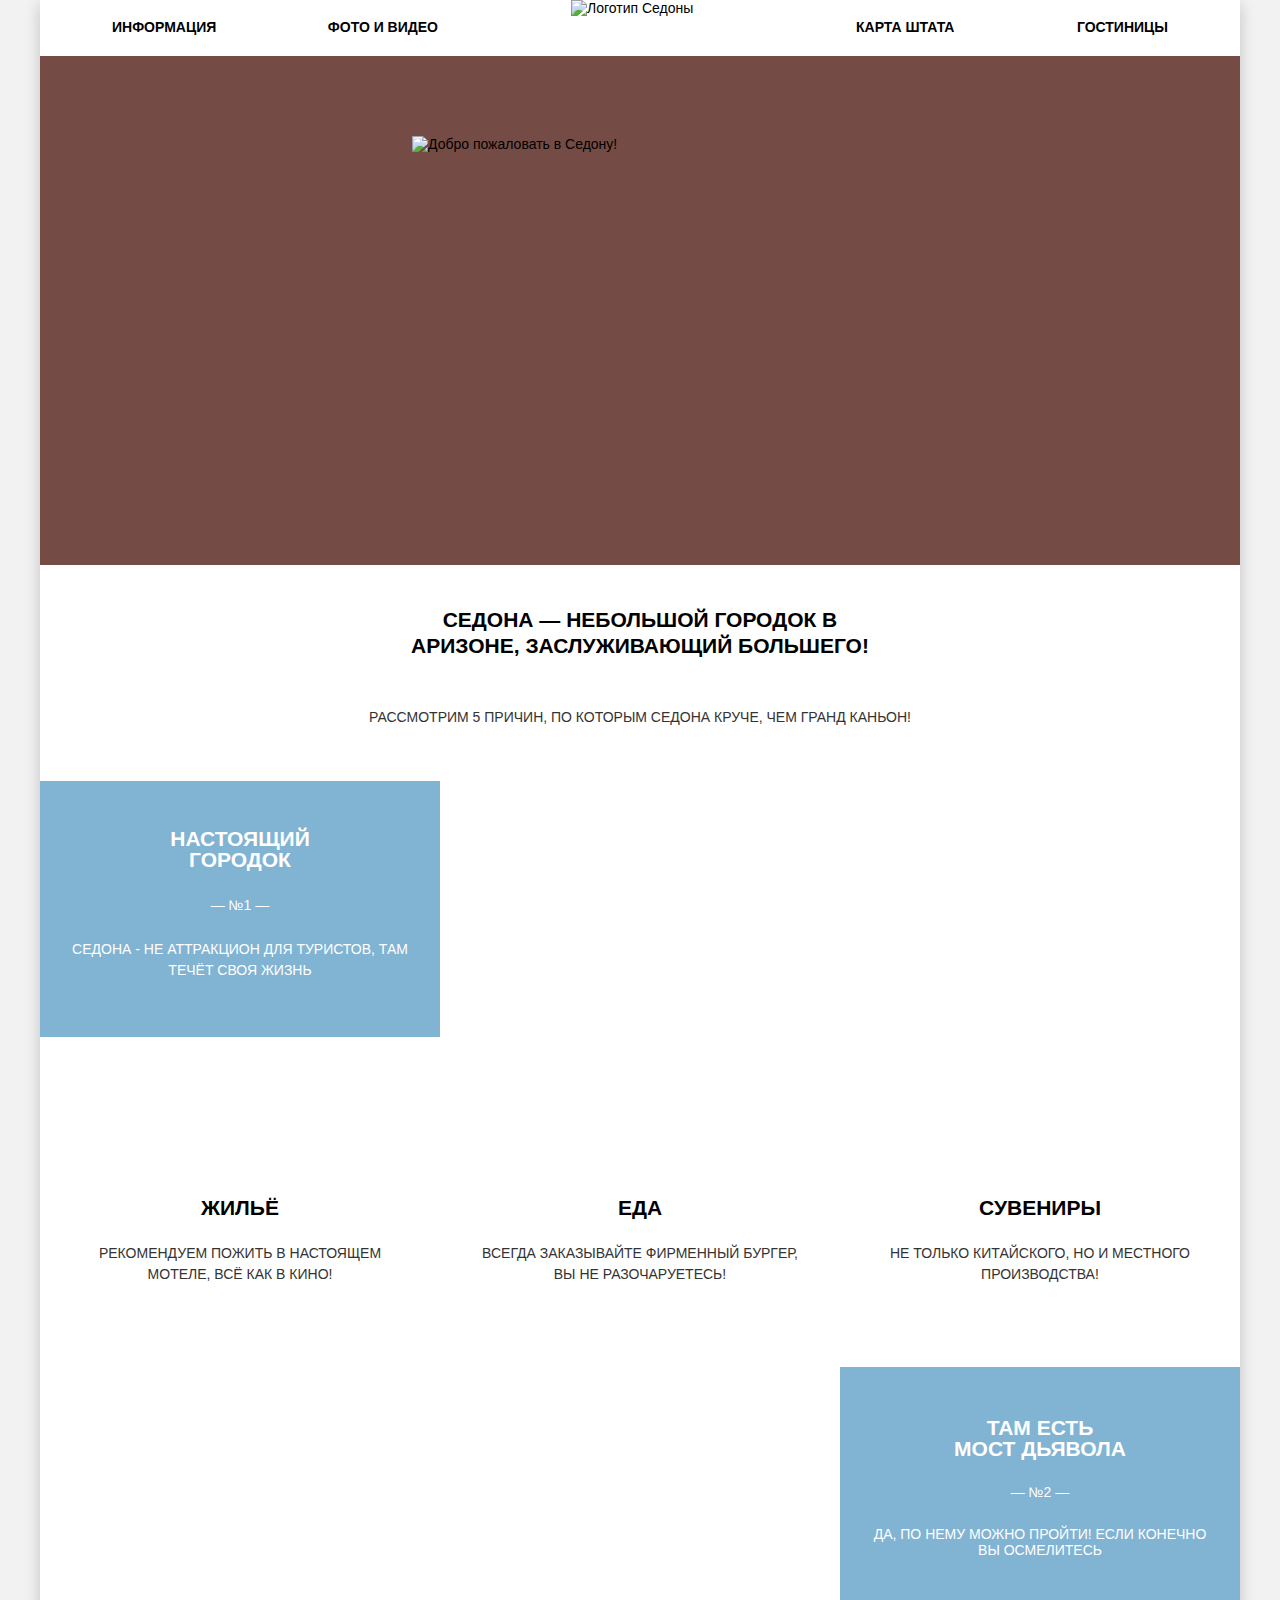
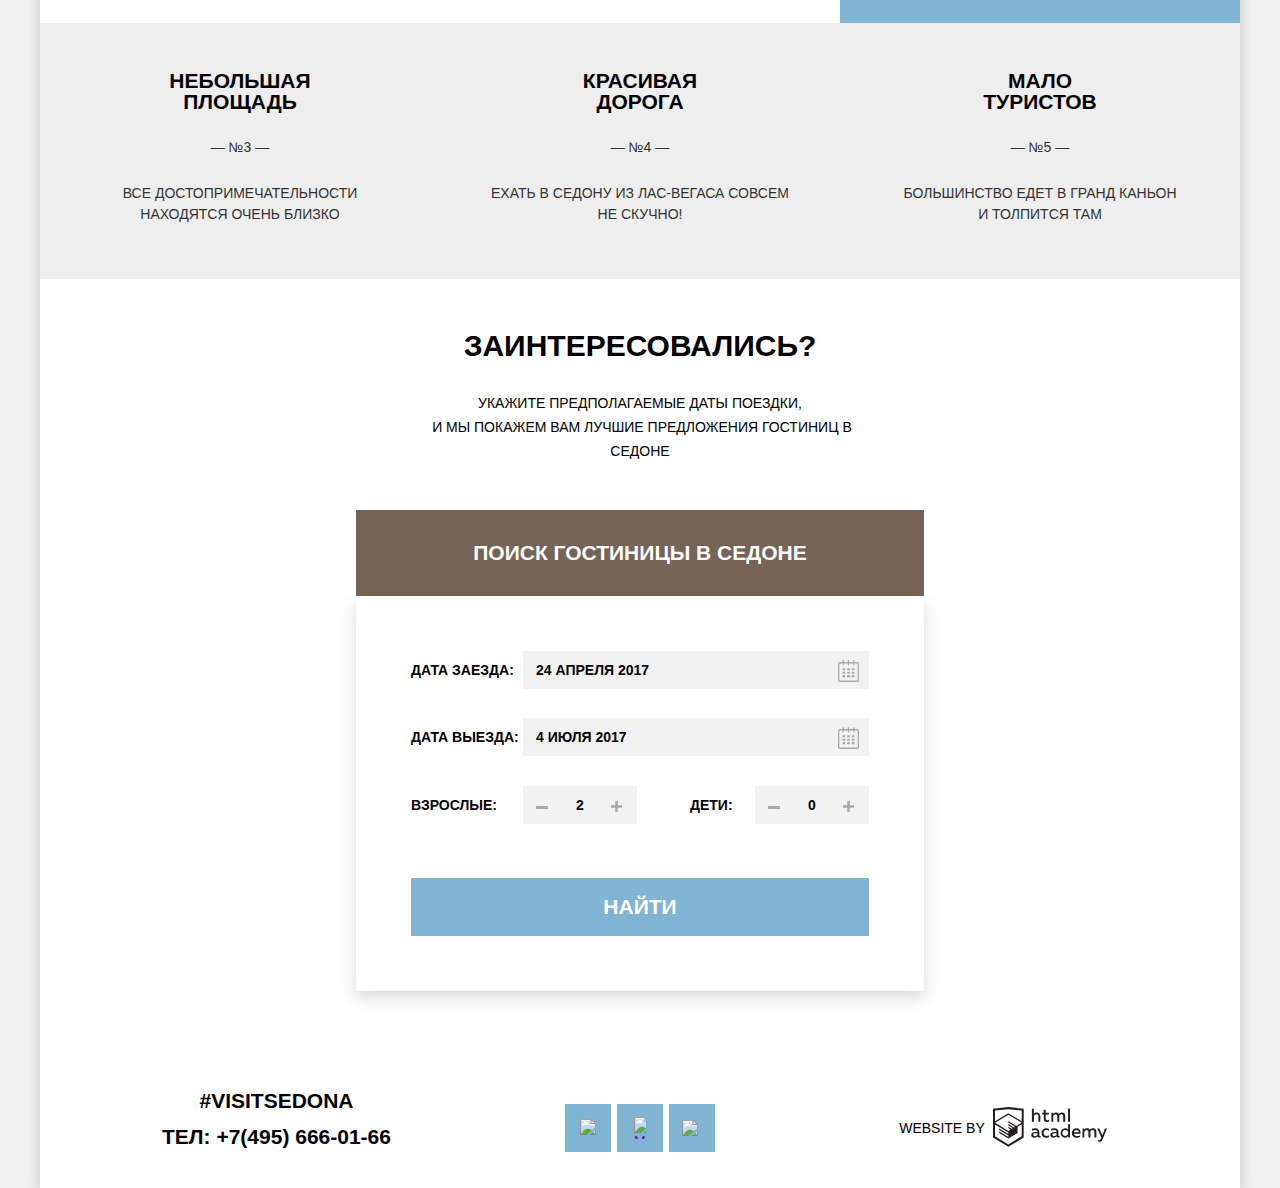
==== commit 9686a1e0: "Добавляем интерактивную карту" ====
--- a/index.html
+++ b/index.html
@@ -11,201 +11,210 @@
 </head>
 
 <body>
-  <div class="container">
-    <header class="header">
-      <h1 class="visually-hidden">Официальный сайт города Седона</h1>
-      <a><img src="./img/logo.png" alt="Логотип Седоны" width="138" height="70" class="header-logo"></a>
-      <nav class="main-navigation">
-        <ul class="main-navigation-left">
-          <li>
-            <a href="">Информация</a>
-          </li>
-          <li>
-            <a href="">Фото и видео</a>
-          </li>
-        </ul>
-        <ul class="main-navigation-right">
-          <li>
-            <a href="">Карта штата</a>
-          </li>
-          <li>
-            <a href="catalog.html">Гостиницы</a>
-          </li>
-        </ul>
-      </nav>
-    </header>
-
-    <main>
-
-      <div class="welcome-block">
-        <img src="./img/welcome.png" alt="Добро пожаловать в Седону!" width="456" height="350" class="welcome-block-text">
-      </div>
-
-      <section class="advantages">
-        <h2 class="visually-hidden">Преимущества Седоны</h2>
-        <div class="advantages-pre">
-          <b class="advantages-pre-header">Седона — небольшой городок в Аризоне, заслуживающий большего!</b>
-          <p class="advantages-pre-text">Рассмотрим 5 причин, по которым Седона круче, чем гранд каньон!</p>
+<div class="container">
+  <header class="header">
+    <h1 class="visually-hidden">Официальный сайт города Седона</h1>
+    <a><img src="./img/logo.png" alt="Логотип Седоны" width="138" height="70" class="header-logo"></a>
+    <nav class="main-navigation">
+      <ul class="main-navigation-left">
+        <li>
+          <a href="">Информация</a>
+        </li>
+        <li>
+          <a href="">Фото и видео</a>
+        </li>
+      </ul>
+      <ul class="main-navigation-right">
+        <li>
+          <a href="">Карта штата</a>
+        </li>
+        <li>
+          <a href="catalog.html">Гостиницы</a>
+        </li>
+      </ul>
+    </nav>
+  </header>
+
+  <main>
+    <div class="welcome-block">
+      <img src="./img/welcome.png" alt="Добро пожаловать в Седону!" width="458" height="352" class="welcome-block-text">
+    </div>
+
+    <section class="advantages">
+      <h2 class="visually-hidden">Преимущества Седоны</h2>
+      <div class="advantages-pre">
+        <b class="advantages-pre-header">Седона — небольшой городок в Аризоне, заслуживающий большего!</b>
+        <p class="advantages-pre-text">Рассмотрим 5 причин, по которым Седона круче, чем гранд каньон!</p>
+      </div>
+
+      <div class="advantage-1">
+        <h3>Настоящий<br> городок</h3>
+        <p>— №1 —</p>
+        <p>Седона - не аттракцион для туристов, там<br> течёт своя жизнь</p>
+      </div>
+
+      <div class="advantages-foto1"></div>
+
+      <div class="advantages-living">
+        <h3>Жильё</h3>
+        <p>Рекомендуем пожить в настоящем<br> мотеле, всё как в кино!</p>
+      </div>
+
+      <div class="advantages-food">
+        <h3>Еда</h3>
+        <p>Всегда заказывайте фирменный бургер,<br> вы не разочаруетесь!</p>
+      </div>
+
+      <div class="advantages-souvenirs">
+        <h3>Сувениры</h3>
+        <p>Не только китайского, но и местного<br> производства!</p>
+      </div>
+
+      <div class="advantages-foto2"></div>
+
+      <div class="advantage-2">
+        <h3>Там есть<br> Мост дьявола</h3>
+        <p>— №2 —</p>
+        <p>Да, по нему можно пройти! Если конечно<br> вы осмелитесь</p>
+      </div>
+
+      <div class="advantage-3">
+        <h3>небольшая<br> площадь</h3>
+        <p>— №3 —</p>
+        <p>все достопримечательности<br> находятся очень близко</p>
+      </div>
+
+      <div class="advantage-4">
+        <h3>красивая<br> дорога</h3>
+        <p>— №4 —</p>
+        <p>ехать в седону из лас-вегаса совсем<br> не скучно!</p>
+      </div>
+
+      <div class="advantage-5">
+        <h3>мало<br> туристов</h3>
+        <p>— №5 —</p>
+        <p>большинство едет в гранд каньон<br> и толпится там</p>
+      </div>
+    </section>
+
+    <section class="booking">
+      <h2 class="visually-hidden">Бронирование поездки</h2>
+      <b class="booking-header">Заинтересовались?</b>
+      <p class="booking-text">Укажите предполагаемые даты поездки,<br> +и мы покажем вам лучшие предложения гостиниц в
+        седоне</p>
+      <button type="button" class="booking-button">Поиск гостиницы в Седоне</button>
+    </section>
+
+    <div class="map">
+      <form action="https://echo.htmlacademy.ru/" method="post" class="booking-form">
+        <div class="form-date-in-container">
+          <label for="date-in">Дата заезда:</label>
+          <span class="date-in-span">
+              <input type="text" name="date-in" placeholder="24 апреля 2017" id="date-in" required>
+            <button type="button" class="calendar">
+              <svg width="21" height="23" viewBox="0 0 21 23" fill="none"
+                   xmlns="http://www.w3.org/2000/svg">
+                <path fill-rule="evenodd" clip-rule="evenodd"
+                      d="M16.406 3.02498H19.251C20.217 3.02498 21 3.84698 21 4.86198V21.164C21 22.179 20.217 23 19.251 23H1.75C0.784 23 0 22.179 0 21.164V4.86198C0 3.84698 0.784 3.02498 1.75 3.02498H4.593V1.64798C4.593 1.26698 4.887 0.958984 5.25 0.958984C5.612 0.958984 5.906 1.26698 5.906 1.64798V3.02498H9.844V1.64798C9.844 1.26698 10.138 0.958984 10.501 0.958984C10.862 0.958984 11.156 1.26698 11.156 1.64798V3.02498H15.094V1.64798C15.094 1.26698 15.387 0.958984 15.75 0.958984C16.112 0.958984 16.406 1.26698 16.406 1.64798V3.02498ZM19.5646 21.484C19.6466 21.3979 19.691 21.2828 19.688 21.164H19.689V4.86198C19.689 4.60898 19.493 4.40298 19.252 4.40298H16.407V5.78098C16.407 6.16198 16.113 6.46998 15.751 6.46998C15.388 6.46998 15.095 6.16198 15.095 5.78098V4.40298H11.157V5.78098C11.157 6.16198 10.863 6.46998 10.502 6.46998C10.139 6.46998 9.845 6.16198 9.845 5.78098V4.40298H5.907V5.78098C5.907 6.16198 5.613 6.46998 5.251 6.46998C4.888 6.46998 4.594 6.16198 4.594 5.78098V4.40298H1.75C1.50263 4.40953 1.30696 4.61458 1.312 4.86198V21.164C1.30696 21.4114 1.50263 21.6164 1.75 21.623H19.251C19.3698 21.6201 19.4826 21.5701 19.5646 21.484Z"
+                      fill="#A9A9A9"/>
+                <path fill-rule="evenodd" clip-rule="evenodd"
+                      d="M4.59399 9.2251H7.21899V11.2911H4.59399V9.2251ZM4.59399 12.6681H7.21899V14.7351H4.59399V12.6681ZM7.21899 16.1121H4.59399V18.1781H7.21899V16.1121ZM9.18799 16.1121H11.813V18.1781H9.18799V16.1121ZM11.813 12.6681H9.18799V14.7351H11.813V12.6681ZM9.18799 9.2251H11.813V11.2911H9.18799V9.2251ZM16.406 16.1121H13.781V18.1781H16.406V16.1121ZM13.781 12.6681H16.406V14.7351H13.781V12.6681ZM16.406 9.2251H13.781V11.2911H16.406V9.2251Z"
+                      fill="#A9A9A9"/>
+              </svg>
+            </button>
+            </span>
         </div>
-
-        <div class="advantage-1">
-          <h3>Настоящий<br> городок</h3>
-          <p>— №1 —</p>
-          <p>Седона - не аттракцион для туристов, там<br> течёт своя жизнь</p>
+        <div class="form-date-out-container">
+          <label for="date-out">Дата выезда:</label>
+          <span class="date-out-span">
+              <input type="text" name="date-out" placeholder="4 июля 2017" id="date-out" required>
+            <button type="button" class="calendar">
+              <svg width="21" height="23" viewBox="0 0 21 23" fill="none"
+                   xmlns="http://www.w3.org/2000/svg">
+                <path fill-rule="evenodd" clip-rule="evenodd"
+                      d="M16.406 3.02498H19.251C20.217 3.02498 21 3.84698 21 4.86198V21.164C21 22.179 20.217 23 19.251 23H1.75C0.784 23 0 22.179 0 21.164V4.86198C0 3.84698 0.784 3.02498 1.75 3.02498H4.593V1.64798C4.593 1.26698 4.887 0.958984 5.25 0.958984C5.612 0.958984 5.906 1.26698 5.906 1.64798V3.02498H9.844V1.64798C9.844 1.26698 10.138 0.958984 10.501 0.958984C10.862 0.958984 11.156 1.26698 11.156 1.64798V3.02498H15.094V1.64798C15.094 1.26698 15.387 0.958984 15.75 0.958984C16.112 0.958984 16.406 1.26698 16.406 1.64798V3.02498ZM19.5646 21.484C19.6466 21.3979 19.691 21.2828 19.688 21.164H19.689V4.86198C19.689 4.60898 19.493 4.40298 19.252 4.40298H16.407V5.78098C16.407 6.16198 16.113 6.46998 15.751 6.46998C15.388 6.46998 15.095 6.16198 15.095 5.78098V4.40298H11.157V5.78098C11.157 6.16198 10.863 6.46998 10.502 6.46998C10.139 6.46998 9.845 6.16198 9.845 5.78098V4.40298H5.907V5.78098C5.907 6.16198 5.613 6.46998 5.251 6.46998C4.888 6.46998 4.594 6.16198 4.594 5.78098V4.40298H1.75C1.50263 4.40953 1.30696 4.61458 1.312 4.86198V21.164C1.30696 21.4114 1.50263 21.6164 1.75 21.623H19.251C19.3698 21.6201 19.4826 21.5701 19.5646 21.484Z"
+                      fill="#A9A9A9"/>
+                <path fill-rule="evenodd" clip-rule="evenodd"
+                      d="M4.59399 9.2251H7.21899V11.2911H4.59399V9.2251ZM4.59399 12.6681H7.21899V14.7351H4.59399V12.6681ZM7.21899 16.1121H4.59399V18.1781H7.21899V16.1121ZM9.18799 16.1121H11.813V18.1781H9.18799V16.1121ZM11.813 12.6681H9.18799V14.7351H11.813V12.6681ZM9.18799 9.2251H11.813V11.2911H9.18799V9.2251ZM16.406 16.1121H13.781V18.1781H16.406V16.1121ZM13.781 12.6681H16.406V14.7351H13.781V12.6681ZM16.406 9.2251H13.781V11.2911H16.406V9.2251Z"
+                      fill="#A9A9A9"/>
+              </svg>
+            </button>
+            </span>
         </div>
-
-        <div class="advantages-foto1"></div>
-
-        <div class="advantages-living">
-          <h3>Жильё</h3>
-          <p>Рекомендуем пожить в настоящем<br> мотеле, всё как в кино!</p>
+        <div class="number-of-persons-container">
+          <div class="adults-container">
+            <label for="adults">Взрослые:</label>
+            <span class="adults-span">
+              <button type="button" class="minus-icon">
+                <svg width="12" height="3" viewBox="0 0 12 3" fill="none" xmlns="http://www.w3.org/2000/svg">
+                  <rect width="12" height="3" fill="#A9A9A9"/>
+                </svg>
+              </button>
+                <input type="text" name="adults" value="2" id="adults" required>
+              <button type="button" class="plus-icon">
+                <svg width="11" height="11" fill="none" xmlns="http://www.w3.org/2000/svg">
+                  <path fill-rule="evenodd" clip-rule="evenodd"
+                        d="M4.23 6.77V11h2.54V6.77H11V4.23H6.77V0H4.23v4.23H0v2.54h4.23z" fill="#A9A9A9"/></svg>
+              </button>
+              </span>
+          </div>
+          <div class="children-container">
+            <label for="children">Дети:</label>
+            <span class="children-span">
+              <button type="button" class="minus-icon">
+                <svg width="12" height="3" viewBox="0 0 12 3" fill="none" xmlns="http://www.w3.org/2000/svg">
+                  <rect width="12" height="3" fill="#A9A9A9"/>
+                </svg>
+              </button>
+                <input type="text" name="children" value="0" id="children" required>
+              <button type="button" class="plus-icon">
+                <svg width="11" height="11" fill="none" xmlns="http://www.w3.org/2000/svg">
+                  <path fill-rule="evenodd" clip-rule="evenodd"
+                        d="M4.23 6.77V11h2.54V6.77H11V4.23H6.77V0H4.23v4.23H0v2.54h4.23z" fill="#A9A9A9"/></svg>
+              </button>
+              </span>
+          </div>
         </div>
-
-        <div class="advantages-food">
-          <h3>Еда</h3>
-          <p>Всегда заказывайте фирменный бургер,<br> вы не разочаруетесь!</p>
-        </div>
-
-        <div class="advantages-souvenirs">
-          <h3>Сувениры</h3>
-          <p>Не только китайского, но и местного<br> производства!</p>
-        </div>
-
-        <div class="advantages-foto2"></div>
-
-        <div class="advantage-2">
-          <h3>Там есть<br> Мост дьявола</h3>
-          <p>— №2 —</p>
-          <p>Да, по нему можно пройти! Если конечно<br> вы осмелитесь</p>
-        </div>
-
-        <div class="advantage-3">
-          <h3>небольшая<br> площадь</h3>
-          <p>— №3 —</p>
-          <p>все достопримечательности<br> находятся очень близко</p>
-        </div>
-
-        <div class="advantage-4">
-          <h3>красивая<br> дорога</h3>
-          <p>— №4 —</p>
-          <p>ехать в седону из лас-вегаса совсем<br> не скучно!</p>
-        </div>
-
-        <div class="advantage-5">
-          <h3>мало<br> туристов</h3>
-          <p>— №5 —</p>
-          <p>большинство едет в гранд каньон<br> и толпится там</p>
-        </div>
-      </section>
-
-      <section class="booking">
-        <h2 class="visually-hidden">Бронирование поездки</h2>
-        <b class="booking-header">Заинтересовались?</b>
-        <p class="booking-text">Укажите предполагаемые даты поездки,<br> -и мы покажем вам лучшие предложения гостиниц в седоне</p>
-        <button type="button" class="booking-button">Поиск гостиницы в Седоне</button>
-
-
-      </section>
-
-      <div class="map">
-        <form action="https://echo.htmlacademy.ru/" method="post" class="booking-form">
-          <div class="form-date-in-container">
-            <label for="date-in">Дата заезда:</label>
-            <span class="date-in-span">
-              <input type="text" name="date-in" value="24 апреля 2017" id="date-in">
-              <svg class="calendar" width="21" height="23" viewBox="0 0 21 23" fill="none" xmlns="http://www.w3.org/2000/svg">
-                <path fill-rule="evenodd" clip-rule="evenodd"
-                  d="M16.406 3.02498H19.251C20.217 3.02498 21 3.84698 21 4.86198V21.164C21 22.179 20.217 23 19.251 23H1.75C0.784 23 0 22.179 0 21.164V4.86198C0 3.84698 0.784 3.02498 1.75 3.02498H4.593V1.64798C4.593 1.26698 4.887 0.958984 5.25 0.958984C5.612 0.958984 5.906 1.26698 5.906 1.64798V3.02498H9.844V1.64798C9.844 1.26698 10.138 0.958984 10.501 0.958984C10.862 0.958984 11.156 1.26698 11.156 1.64798V3.02498H15.094V1.64798C15.094 1.26698 15.387 0.958984 15.75 0.958984C16.112 0.958984 16.406 1.26698 16.406 1.64798V3.02498ZM19.5646 21.484C19.6466 21.3979 19.691 21.2828 19.688 21.164H19.689V4.86198C19.689 4.60898 19.493 4.40298 19.252 4.40298H16.407V5.78098C16.407 6.16198 16.113 6.46998 15.751 6.46998C15.388 6.46998 15.095 6.16198 15.095 5.78098V4.40298H11.157V5.78098C11.157 6.16198 10.863 6.46998 10.502 6.46998C10.139 6.46998 9.845 6.16198 9.845 5.78098V4.40298H5.907V5.78098C5.907 6.16198 5.613 6.46998 5.251 6.46998C4.888 6.46998 4.594 6.16198 4.594 5.78098V4.40298H1.75C1.50263 4.40953 1.30696 4.61458 1.312 4.86198V21.164C1.30696 21.4114 1.50263 21.6164 1.75 21.623H19.251C19.3698 21.6201 19.4826 21.5701 19.5646 21.484Z"
-                  fill="#A9A9A9" />
-                <path fill-rule="evenodd" clip-rule="evenodd"
-                  d="M4.59399 9.2251H7.21899V11.2911H4.59399V9.2251ZM4.59399 12.6681H7.21899V14.7351H4.59399V12.6681ZM7.21899 16.1121H4.59399V18.1781H7.21899V16.1121ZM9.18799 16.1121H11.813V18.1781H9.18799V16.1121ZM11.813 12.6681H9.18799V14.7351H11.813V12.6681ZM9.18799 9.2251H11.813V11.2911H9.18799V9.2251ZM16.406 16.1121H13.781V18.1781H16.406V16.1121ZM13.781 12.6681H16.406V14.7351H13.781V12.6681ZM16.406 9.2251H13.781V11.2911H16.406V9.2251Z"
-                  fill="#A9A9A9" />
-              </svg>
-
-            </span>
-          </div>
-          <div class="form-date-out-container">
-            <label for="date-out">Дата выезда:</label>
-            <span class="date-out-span">
-              <input type="text" name="date-out" value="4 июля 2017" id="date-out">
-              <svg class="calendar" width="21" height="23" viewBox="0 0 21 23" fill="none" xmlns="http://www.w3.org/2000/svg">
-                <path fill-rule="evenodd" clip-rule="evenodd"
-                  d="M16.406 3.02498H19.251C20.217 3.02498 21 3.84698 21 4.86198V21.164C21 22.179 20.217 23 19.251 23H1.75C0.784 23 0 22.179 0 21.164V4.86198C0 3.84698 0.784 3.02498 1.75 3.02498H4.593V1.64798C4.593 1.26698 4.887 0.958984 5.25 0.958984C5.612 0.958984 5.906 1.26698 5.906 1.64798V3.02498H9.844V1.64798C9.844 1.26698 10.138 0.958984 10.501 0.958984C10.862 0.958984 11.156 1.26698 11.156 1.64798V3.02498H15.094V1.64798C15.094 1.26698 15.387 0.958984 15.75 0.958984C16.112 0.958984 16.406 1.26698 16.406 1.64798V3.02498ZM19.5646 21.484C19.6466 21.3979 19.691 21.2828 19.688 21.164H19.689V4.86198C19.689 4.60898 19.493 4.40298 19.252 4.40298H16.407V5.78098C16.407 6.16198 16.113 6.46998 15.751 6.46998C15.388 6.46998 15.095 6.16198 15.095 5.78098V4.40298H11.157V5.78098C11.157 6.16198 10.863 6.46998 10.502 6.46998C10.139 6.46998 9.845 6.16198 9.845 5.78098V4.40298H5.907V5.78098C5.907 6.16198 5.613 6.46998 5.251 6.46998C4.888 6.46998 4.594 6.16198 4.594 5.78098V4.40298H1.75C1.50263 4.40953 1.30696 4.61458 1.312 4.86198V21.164C1.30696 21.4114 1.50263 21.6164 1.75 21.623H19.251C19.3698 21.6201 19.4826 21.5701 19.5646 21.484Z"
-                  fill="#A9A9A9" />
-                <path fill-rule="evenodd" clip-rule="evenodd"
-                  d="M4.59399 9.2251H7.21899V11.2911H4.59399V9.2251ZM4.59399 12.6681H7.21899V14.7351H4.59399V12.6681ZM7.21899 16.1121H4.59399V18.1781H7.21899V16.1121ZM9.18799 16.1121H11.813V18.1781H9.18799V16.1121ZM11.813 12.6681H9.18799V14.7351H11.813V12.6681ZM9.18799 9.2251H11.813V11.2911H9.18799V9.2251ZM16.406 16.1121H13.781V18.1781H16.406V16.1121ZM13.781 12.6681H16.406V14.7351H13.781V12.6681ZM16.406 9.2251H13.781V11.2911H16.406V9.2251Z"
-                  fill="#A9A9A9" />
-              </svg>
-
-            </span>
-          </div>
-          <div class="number-of-persons-container">
-            <div class="adults-container">
-              <label for="adults">Взрослые:</label>
-              <span class="adults-span">
-                <svg width="12" height="3" viewBox="0 0 12 3" fill="none" xmlns="http://www.w3.org/2000/svg" class="minus-icon">
-                  <rect width="12" height="3" fill="#A9A9A9" />
-                </svg>
-                <input type="text" name="adults" value="2" id="adults">
-                <svg width="11" height="11" fill="none" xmlns="http://www.w3.org/2000/svg" class="plus-icon">
-                  <path fill-rule="evenodd" clip-rule="evenodd" d="M4.23 6.77V11h2.54V6.77H11V4.23H6.77V0H4.23v4.23H0v2.54h4.23z" fill="#A9A9A9" /></svg>
-              </span>
-            </div>
-            <div class="children-container">
-              <label for="children">Дети:</label>
-              <span class="children-span">
-                <svg width="12" height="3" viewBox="0 0 12 3" fill="none" xmlns="http://www.w3.org/2000/svg" class="minus-icon">
-                  <rect width="12" height="3" fill="#A9A9A9" />
-                </svg>
-                <input type="text" name="children" value="0" id="children">
-                <svg width="11" height="11" fill="none" xmlns="http://www.w3.org/2000/svg" class="plus-icon">
-                  <path fill-rule="evenodd" clip-rule="evenodd" d="M4.23 6.77V11h2.54V6.77H11V4.23H6.77V0H4.23v4.23H0v2.54h4.23z" fill="#A9A9A9" /></svg>
-              </span>
-            </div>
-          </div>
-          <button type="submit">Найти</button>
-        </form>
-        <iframe
-          src="https://www.google.com/maps/embed?pb=!1m18!1m12!1m3!1d104758.34112897744!2d-111.81814152753658!3d34.863810899751336!2m3!1f0!2f0!3f0!3m2!1i1024!2i768!4f13.1!3m3!1m2!1s0x872da132f942b00d%3A0x5548c523fa6c8efd!2z0KHQtdC00L7QvdCwLCDQkNGA0LjQt9C-0L3QsCA4NjMzNiwg0KHQqNCQ!5e0!3m2!1sru!2sru!4v1582367070711!5m2!1sru!2sru"
-          width="1718" height="594" allowfullscreen></iframe>
-      </div>
-
-    </main>
-
-    <footer class="footer">
-      <div class="footer-left">
-        <p>#visitSEDONA</p>
-        <p class="footer-telnumber">ТЕЛ: <a href="tel:+74956660166">+7(495) 666-01-66</a></p>
-      </div>
-      <div class="footer-middle">
-        <ul class="footer-socials-list">
-          <li class="footer-social">
-            <a href=""> <img src="./img/twitter.svg" alt="Мы в Твиттере" width="17" height="17"> </a>
-          </li>
-          <li class="footer-social">
-            <a href=""> <img src="./img/fb-icon.svg" alt="Мы в Фейсбуке" width="12" height="22"> </a>
-          </li>
-          <li class="footer-social">
-            <a href=""> <img src="./img/youtube.svg" alt="Мы в Ютубе" width="20" height="16"> </a>
-          </li>
-        </ul>
-      </div>
-      <div class="footer-right">
-        <p>Website by</p>
-        <a href="https://htmlacademy.ru/intensive/htmlcss">
-          <svg class="academy-logo" width="115" height="41" viewBox="0 0 115 41" fill="none" xmlns="http://www.w3.org/2000/svg">
-            <path fill-rule="evenodd" clip-rule="evenodd"
-              d="M15.5197 1.05737H15.3509L0 2.71895V31.4945L15.3509 40.8382L30.7018 31.4945V2.71895L15.5197 1.05737ZM77.0183 2.62185H75.0876V15.7311H77.0183V2.62185ZM40.8619 2.63264V7.76843C41.6131 6.9864 42.6386 6.5436 43.7105 6.53843C44.6823 6.47908 45.6329 6.84495 46.3253 7.54479C47.0177 8.24462 47.3866 9.21244 47.3399 10.2068V15.7634H45.367V10.4658C45.4231 9.94897 45.2754 9.43059 44.9566 9.02553C44.6377 8.62047 44.174 8.36218 43.6683 8.3079H43.3518C42.3456 8.36979 41.4321 8.9295 40.9041 9.80764V15.7634H38.8995V2.63264H40.8619ZM77.0183 31.4837H75.2775V30.0595C74.4828 31.1353 73.23 31.7538 71.9119 31.7211C69.4751 31.5528 67.5825 29.4822 67.5825 26.9845C67.5825 24.4867 69.4751 22.4162 71.9119 22.2479C73.1195 22.2052 74.2818 22.7203 75.0771 23.6505V18.3205H77.0183V31.4837ZM47.0656 30.0595C47.263 30.0515 47.4583 30.0152 47.6459 29.9516V31.3866C47.2482 31.5404 46.826 31.6172 46.4009 31.6132C45.6482 31.6769 44.9394 31.2429 44.639 30.5342C43.7036 31.31 42.5302 31.7227 41.3261 31.6995C39.733 31.6995 38.256 30.804 38.256 28.9482C38.256 26.65 40.3661 25.9379 42.1702 25.9379C42.9402 25.9505 43.707 26.0408 44.4596 26.2076V25.884C44.4596 24.805 43.6578 23.9742 42.1491 23.9742C41.0585 23.9764 39.9804 24.2116 38.9839 24.6647V22.8305C40.0678 22.451 41.204 22.2506 42.3495 22.2371C44.8394 22.2371 46.3693 23.4455 46.3693 26.1753V29.4121C46.3546 29.5668 46.401 29.721 46.4981 29.8406C46.5951 29.9601 46.7349 30.035 46.8862 30.0487H47.0656V30.0595ZM40.2711 28.8403C40.298 29.229 40.4761 29.5905 40.7655 29.844C41.055 30.0974 41.4317 30.2217 41.8115 30.189H41.9275C42.8819 30.1906 43.7973 29.8022 44.4702 29.11V27.5779C43.842 27.4414 43.2026 27.3655 42.5605 27.3513C41.5055 27.3513 40.2817 27.7074 40.2817 28.8403H40.2711ZM56.0229 22.9384C55.1962 22.4632 54.2596 22.2246 53.3115 22.2479H52.9422C51.7332 22.2873 50.5891 22.8166 49.7619 23.7192C48.9347 24.6218 48.4923 25.8236 48.5321 27.06V27.5024C48.6957 30.0004 50.805 31.8921 53.2482 31.7318C54.2519 31.7555 55.2477 31.5452 56.1601 31.1168V29.2718C55.3769 29.7215 54.4945 29.9591 53.5963 29.9624C52.5199 30.0288 51.4963 29.4793 50.9385 28.5356C50.3806 27.5918 50.3806 26.4095 50.9385 25.4658C51.4963 24.522 52.5199 23.9725 53.5963 24.039C54.461 24.0357 55.3066 24.2989 56.0229 24.7942V22.9384ZM66.1514 30.0595C66.3488 30.0515 66.5441 30.0152 66.7317 29.9516V31.3866C66.334 31.5404 65.9118 31.6172 65.4867 31.6132C64.734 31.6769 64.0252 31.2429 63.7248 30.5342C62.7894 31.31 61.616 31.7227 60.4119 31.6995C58.8188 31.6995 57.3417 30.804 57.3417 28.9482C57.3417 26.65 59.4518 25.9379 61.256 25.9379C62.0259 25.9505 62.7928 26.0408 63.5454 26.2076V25.884C63.5454 24.805 62.7436 23.9742 61.2349 23.9742C60.1443 23.9764 59.0662 24.2116 58.0697 24.6647V22.8305C59.1536 22.451 60.2897 22.2506 61.4353 22.2371C63.9252 22.2371 65.455 23.4455 65.455 26.1753V29.4121C65.4404 29.5668 65.4868 29.721 65.5838 29.8406C65.6809 29.9601 65.8207 30.035 65.972 30.0487H66.1514V30.0595ZM59.855 29.8481C59.5632 29.5943 59.3837 29.2311 59.3569 28.8403H59.378C59.378 27.7074 60.5385 27.3513 61.6569 27.3513C62.299 27.3655 62.9383 27.4414 63.5665 27.5779V29.11C62.8937 29.8022 61.9782 30.1906 61.0239 30.189H60.9078C60.5263 30.2247 60.1469 30.1019 59.855 29.8481ZM69.3271 26.9305C69.3271 25.2859 70.6308 23.9526 72.239 23.9526L72.2601 24.0066C73.4742 24.0066 74.5742 24.7382 75.0665 25.8732V28.0311C74.5856 29.1871 73.4673 29.9296 72.239 29.9084C70.6308 29.9084 69.3271 28.5752 69.3271 26.9305ZM83.3486 22.2479C86.8408 22.2479 88.0541 25.1395 87.4844 27.7397H80.922C81.1436 29.3582 82.6839 30.0163 84.2876 30.0163C85.2509 30.0196 86.2027 29.8021 87.0729 29.3797V31.1061C86.0736 31.5421 84.9939 31.7519 83.9078 31.7211C81.2385 31.7211 78.8963 30.189 78.8963 26.9521C78.8362 25.7502 79.2482 24.5736 80.0408 23.6841C80.8334 22.7945 81.9408 22.2658 83.1165 22.2155H83.3486V22.2479ZM80.8693 26.1753C80.9704 24.8237 82.1216 23.8104 83.4436 23.9095H83.4858C84.1064 23.8531 84.7196 24.08 85.1612 24.5295C85.6028 24.979 85.8275 25.6051 85.7752 26.24H80.8693V26.1753ZM89.489 31.4621V22.4961H91.2298V23.575C91.9777 22.7197 93.041 22.2229 94.1628 22.2047C95.2951 22.1328 96.3712 22.7163 96.9482 23.7153C97.7407 22.8335 98.8477 22.3161 100.018 22.2803C100.952 22.2327 101.859 22.6011 102.507 23.2901C103.154 23.9792 103.478 24.9213 103.394 25.8732V31.4837H101.39V25.9271C101.437 25.4734 101.306 25.0191 101.024 24.6647C100.743 24.3104 100.336 24.0852 99.8917 24.039H99.6174C98.7512 24.0941 97.9525 24.536 97.4335 25.2474V31.4837H95.4289V25.9271C95.4728 25.47 95.3357 25.0139 95.0481 24.6611C94.7606 24.3082 94.3467 24.088 93.8991 24.0497H93.6881C92.7466 24.1344 91.8915 24.6449 91.3564 25.4416V31.5161H89.5312L89.489 31.4621ZM113.977 22.4745H111.972L109.324 29.2718L106.306 22.4853H104.196L108.417 31.5484L108.237 32.0016C107.72 33.3611 107.003 34.0516 106.053 34.0516C105.75 34.0548 105.447 34.0112 105.156 33.9221V35.6161C105.536 35.7125 105.926 35.7632 106.317 35.7671C107.646 35.7671 108.902 35.0226 109.851 32.6813L113.977 22.4745ZM52.689 6.78658V3.54974L50.7266 4.01369V6.73264H49.144V8.49132H50.7899V12.9905C50.7231 13.817 51.0244 14.6301 51.61 15.2038C52.1955 15.7775 53.0028 16.0505 53.8073 15.9468C54.5996 15.9535 55.3875 15.8259 56.139 15.5692V13.8429C55.5727 14.0781 54.9672 14.199 54.356 14.199C53.2165 14.199 52.689 13.8105 52.689 12.6237V8.5129H55.8541V6.78658H52.689ZM58.3862 15.7526V6.75421H60.1376V7.83316C60.8811 6.97655 61.9403 6.476 63.0601 6.45211C64.1624 6.38099 65.2146 6.93142 65.8032 7.88711C66.5958 7.00534 67.7028 6.48794 68.8734 6.45211C69.8138 6.41462 70.7233 6.79859 71.364 7.50353C72.0046 8.20846 72.3126 9.16418 72.2073 10.1205V15.7418H70.2028V10.1853C70.2499 9.73151 70.1184 9.27721 69.8373 8.92287C69.5561 8.56853 69.1485 8.34334 68.7046 8.29711H68.4619C67.5957 8.35228 66.797 8.7942 66.278 9.50553V15.7418H64.2734V10.1853C64.3206 9.73151 64.1891 9.27721 63.9079 8.92287C63.6268 8.56853 63.2191 8.34334 62.7752 8.29711H62.5326C61.5911 8.38181 60.736 8.89229 60.2009 9.68895V15.7634H58.3862V15.7526ZM28.6972 30.3033L28.7078 30.2968L28.6972 30.3184V30.3033ZM28.6972 18.3205V30.3033L15.3509 38.4321L2.00459 30.3184V18.5147L15.2876 26.6068V28.0311L6.18257 22.5284V23.9418L15.3404 29.5632V31.0629L6.19312 25.4955V26.9521L15.3509 32.5734L24.5826 26.9197V20.8129L28.6972 18.3205ZM28.7078 16.7776L25.0362 18.9355L23.3482 20.0145L15.3087 15.0837V16.4971L22.156 20.7266L22.0083 20.8237L20.9532 21.4063L15.2876 17.9537V19.3995L19.761 22.1184L18.706 22.8413L15.3298 20.7913V22.2047L17.5454 23.5426L15.2982 24.9021L2.11009 16.864L15.3087 8.72869L28.7078 16.7776ZM15.2876 7.27211L28.7078 15.3534V4.56395L15.3615 3.12895L2.01514 4.56395V15.3534L15.2876 7.27211Z"
-              fill="#231F20" />
-          </svg>
-        </a>
-      </div>
-    </footer>
-
-  </div>
+        <button type="submit">Найти</button>
+      </form>
+      <iframe
+        src="https://www.google.com/maps/embed?pb=!1m18!1m12!1m3!1d104758.34112897744!2d-111.81814152753658!3d34.863810899751336!2m3!1f0!2f0!3f0!3m2!1i1024!2i768!4f13.1!3m3!1m2!1s0x872da132f942b00d%3A0x5548c523fa6c8efd!2z0KHQtdC00L7QvdCwLCDQkNGA0LjQt9C-0L3QsCA4NjMzNiwg0KHQqNCQ!5e0!3m2!1sru!2sru!4v1582367070711!5m2!1sru!2sru"
+        width="1718" height="589" allowfullscreen></iframe>
+    </div>
+  </main>
+
+  <footer class="footer">
+    <div class="footer-left">
+      <p class="footer-left-hashtag">#visitSEDONA</p>
+      <p class="footer-telnumber">ТЕЛ: <a href="tel:+74956660166">+7(495) 666-01-66</a></p>
+    </div>
+    <div class="footer-middle">
+      <ul class="footer-socials-list">
+        <li class="footer-social">
+          <a href=""> <img src="./img/twitter.svg" alt="Мы в Твиттере" width="17" height="17"> </a>
+        </li>
+        <li class="footer-social">
+          <a href=""> <img src="./img/fb-icon.svg" alt="Мы в Фейсбуке" width="12" height="22"> </a>
+        </li>
+        <li class="footer-social">
+          <a href=""> <img src="./img/youtube.svg" alt="Мы в Ютубе" width="20" height="16"> </a>
+        </li>
+      </ul>
+    </div>
+    <div class="footer-right">
+      <p>Website by</p>
+      <a href="https://htmlacademy.ru/intensive/htmlcss">
+        <svg class="academy-logo" width="115" height="41" viewBox="0 0 115 41" fill="none"
+             xmlns="http://www.w3.org/2000/svg">
+          <path fill-rule="evenodd" clip-rule="evenodd"
+                d="M15.5197 1.05737H15.3509L0 2.71895V31.4945L15.3509 40.8382L30.7018 31.4945V2.71895L15.5197 1.05737ZM77.0183 2.62185H75.0876V15.7311H77.0183V2.62185ZM40.8619 2.63264V7.76843C41.6131 6.9864 42.6386 6.5436 43.7105 6.53843C44.6823 6.47908 45.6329 6.84495 46.3253 7.54479C47.0177 8.24462 47.3866 9.21244 47.3399 10.2068V15.7634H45.367V10.4658C45.4231 9.94897 45.2754 9.43059 44.9566 9.02553C44.6377 8.62047 44.174 8.36218 43.6683 8.3079H43.3518C42.3456 8.36979 41.4321 8.9295 40.9041 9.80764V15.7634H38.8995V2.63264H40.8619ZM77.0183 31.4837H75.2775V30.0595C74.4828 31.1353 73.23 31.7538 71.9119 31.7211C69.4751 31.5528 67.5825 29.4822 67.5825 26.9845C67.5825 24.4867 69.4751 22.4162 71.9119 22.2479C73.1195 22.2052 74.2818 22.7203 75.0771 23.6505V18.3205H77.0183V31.4837ZM47.0656 30.0595C47.263 30.0515 47.4583 30.0152 47.6459 29.9516V31.3866C47.2482 31.5404 46.826 31.6172 46.4009 31.6132C45.6482 31.6769 44.9394 31.2429 44.639 30.5342C43.7036 31.31 42.5302 31.7227 41.3261 31.6995C39.733 31.6995 38.256 30.804 38.256 28.9482C38.256 26.65 40.3661 25.9379 42.1702 25.9379C42.9402 25.9505 43.707 26.0408 44.4596 26.2076V25.884C44.4596 24.805 43.6578 23.9742 42.1491 23.9742C41.0585 23.9764 39.9804 24.2116 38.9839 24.6647V22.8305C40.0678 22.451 41.204 22.2506 42.3495 22.2371C44.8394 22.2371 46.3693 23.4455 46.3693 26.1753V29.4121C46.3546 29.5668 46.401 29.721 46.4981 29.8406C46.5951 29.9601 46.7349 30.035 46.8862 30.0487H47.0656V30.0595ZM40.2711 28.8403C40.298 29.229 40.4761 29.5905 40.7655 29.844C41.055 30.0974 41.4317 30.2217 41.8115 30.189H41.9275C42.8819 30.1906 43.7973 29.8022 44.4702 29.11V27.5779C43.842 27.4414 43.2026 27.3655 42.5605 27.3513C41.5055 27.3513 40.2817 27.7074 40.2817 28.8403H40.2711ZM56.0229 22.9384C55.1962 22.4632 54.2596 22.2246 53.3115 22.2479H52.9422C51.7332 22.2873 50.5891 22.8166 49.7619 23.7192C48.9347 24.6218 48.4923 25.8236 48.5321 27.06V27.5024C48.6957 30.0004 50.805 31.8921 53.2482 31.7318C54.2519 31.7555 55.2477 31.5452 56.1601 31.1168V29.2718C55.3769 29.7215 54.4945 29.9591 53.5963 29.9624C52.5199 30.0288 51.4963 29.4793 50.9385 28.5356C50.3806 27.5918 50.3806 26.4095 50.9385 25.4658C51.4963 24.522 52.5199 23.9725 53.5963 24.039C54.461 24.0357 55.3066 24.2989 56.0229 24.7942V22.9384ZM66.1514 30.0595C66.3488 30.0515 66.5441 30.0152 66.7317 29.9516V31.3866C66.334 31.5404 65.9118 31.6172 65.4867 31.6132C64.734 31.6769 64.0252 31.2429 63.7248 30.5342C62.7894 31.31 61.616 31.7227 60.4119 31.6995C58.8188 31.6995 57.3417 30.804 57.3417 28.9482C57.3417 26.65 59.4518 25.9379 61.256 25.9379C62.0259 25.9505 62.7928 26.0408 63.5454 26.2076V25.884C63.5454 24.805 62.7436 23.9742 61.2349 23.9742C60.1443 23.9764 59.0662 24.2116 58.0697 24.6647V22.8305C59.1536 22.451 60.2897 22.2506 61.4353 22.2371C63.9252 22.2371 65.455 23.4455 65.455 26.1753V29.4121C65.4404 29.5668 65.4868 29.721 65.5838 29.8406C65.6809 29.9601 65.8207 30.035 65.972 30.0487H66.1514V30.0595ZM59.855 29.8481C59.5632 29.5943 59.3837 29.2311 59.3569 28.8403H59.378C59.378 27.7074 60.5385 27.3513 61.6569 27.3513C62.299 27.3655 62.9383 27.4414 63.5665 27.5779V29.11C62.8937 29.8022 61.9782 30.1906 61.0239 30.189H60.9078C60.5263 30.2247 60.1469 30.1019 59.855 29.8481ZM69.3271 26.9305C69.3271 25.2859 70.6308 23.9526 72.239 23.9526L72.2601 24.0066C73.4742 24.0066 74.5742 24.7382 75.0665 25.8732V28.0311C74.5856 29.1871 73.4673 29.9296 72.239 29.9084C70.6308 29.9084 69.3271 28.5752 69.3271 26.9305ZM83.3486 22.2479C86.8408 22.2479 88.0541 25.1395 87.4844 27.7397H80.922C81.1436 29.3582 82.6839 30.0163 84.2876 30.0163C85.2509 30.0196 86.2027 29.8021 87.0729 29.3797V31.1061C86.0736 31.5421 84.9939 31.7519 83.9078 31.7211C81.2385 31.7211 78.8963 30.189 78.8963 26.9521C78.8362 25.7502 79.2482 24.5736 80.0408 23.6841C80.8334 22.7945 81.9408 22.2658 83.1165 22.2155H83.3486V22.2479ZM80.8693 26.1753C80.9704 24.8237 82.1216 23.8104 83.4436 23.9095H83.4858C84.1064 23.8531 84.7196 24.08 85.1612 24.5295C85.6028 24.979 85.8275 25.6051 85.7752 26.24H80.8693V26.1753ZM89.489 31.4621V22.4961H91.2298V23.575C91.9777 22.7197 93.041 22.2229 94.1628 22.2047C95.2951 22.1328 96.3712 22.7163 96.9482 23.7153C97.7407 22.8335 98.8477 22.3161 100.018 22.2803C100.952 22.2327 101.859 22.6011 102.507 23.2901C103.154 23.9792 103.478 24.9213 103.394 25.8732V31.4837H101.39V25.9271C101.437 25.4734 101.306 25.0191 101.024 24.6647C100.743 24.3104 100.336 24.0852 99.8917 24.039H99.6174C98.7512 24.0941 97.9525 24.536 97.4335 25.2474V31.4837H95.4289V25.9271C95.4728 25.47 95.3357 25.0139 95.0481 24.6611C94.7606 24.3082 94.3467 24.088 93.8991 24.0497H93.6881C92.7466 24.1344 91.8915 24.6449 91.3564 25.4416V31.5161H89.5312L89.489 31.4621ZM113.977 22.4745H111.972L109.324 29.2718L106.306 22.4853H104.196L108.417 31.5484L108.237 32.0016C107.72 33.3611 107.003 34.0516 106.053 34.0516C105.75 34.0548 105.447 34.0112 105.156 33.9221V35.6161C105.536 35.7125 105.926 35.7632 106.317 35.7671C107.646 35.7671 108.902 35.0226 109.851 32.6813L113.977 22.4745ZM52.689 6.78658V3.54974L50.7266 4.01369V6.73264H49.144V8.49132H50.7899V12.9905C50.7231 13.817 51.0244 14.6301 51.61 15.2038C52.1955 15.7775 53.0028 16.0505 53.8073 15.9468C54.5996 15.9535 55.3875 15.8259 56.139 15.5692V13.8429C55.5727 14.0781 54.9672 14.199 54.356 14.199C53.2165 14.199 52.689 13.8105 52.689 12.6237V8.5129H55.8541V6.78658H52.689ZM58.3862 15.7526V6.75421H60.1376V7.83316C60.8811 6.97655 61.9403 6.476 63.0601 6.45211C64.1624 6.38099 65.2146 6.93142 65.8032 7.88711C66.5958 7.00534 67.7028 6.48794 68.8734 6.45211C69.8138 6.41462 70.7233 6.79859 71.364 7.50353C72.0046 8.20846 72.3126 9.16418 72.2073 10.1205V15.7418H70.2028V10.1853C70.2499 9.73151 70.1184 9.27721 69.8373 8.92287C69.5561 8.56853 69.1485 8.34334 68.7046 8.29711H68.4619C67.5957 8.35228 66.797 8.7942 66.278 9.50553V15.7418H64.2734V10.1853C64.3206 9.73151 64.1891 9.27721 63.9079 8.92287C63.6268 8.56853 63.2191 8.34334 62.7752 8.29711H62.5326C61.5911 8.38181 60.736 8.89229 60.2009 9.68895V15.7634H58.3862V15.7526ZM28.6972 30.3033L28.7078 30.2968L28.6972 30.3184V30.3033ZM28.6972 18.3205V30.3033L15.3509 38.4321L2.00459 30.3184V18.5147L15.2876 26.6068V28.0311L6.18257 22.5284V23.9418L15.3404 29.5632V31.0629L6.19312 25.4955V26.9521L15.3509 32.5734L24.5826 26.9197V20.8129L28.6972 18.3205ZM28.7078 16.7776L25.0362 18.9355L23.3482 20.0145L15.3087 15.0837V16.4971L22.156 20.7266L22.0083 20.8237L20.9532 21.4063L15.2876 17.9537V19.3995L19.761 22.1184L18.706 22.8413L15.3298 20.7913V22.2047L17.5454 23.5426L15.2982 24.9021L2.11009 16.864L15.3087 8.72869L28.7078 16.7776ZM15.2876 7.27211L28.7078 15.3534V4.56395L15.3615 3.12895L2.01514 4.56395V15.3534L15.2876 7.27211Z"
+                fill="#231F20"/>
+        </svg>
+      </a>
+    </div>
+  </footer>
+</div>
+<script src="./js/main.js"></script>
 </body>
-
-<script src="./js/main.js"></script>
-
 </html>
--- a/css/style.css
+++ b/css/style.css
@@ -38,6 +38,7 @@
   --hrline: #E5E5E5;
   --rating: #666666;
   --rating-background: #F2F2F2;
+  --form-input-hover: #EBEBEB;
 }
 
 *,
@@ -86,7 +87,7 @@
   margin: 0;
   padding: 0;
   background-color: var(--background-grey);
-  font-family: "PT Sans",
+  font-family: "PT Sans", "Tahoma",
   sans-serif;
   font-size: 14px;
 }
@@ -141,6 +142,14 @@
   text-transform: uppercase;
   font-weight: bold;
   line-height: 1.5;
+}
+
+.main-navigation-left a {
+  text-align: left;
+}
+
+.main-navigation-right a {
+  text-align: right;
 }
 
 .main-navigation-left a:hover,
@@ -535,7 +544,7 @@
   background-color: var(--booking-button-brown);
   text-align: center;
   text-transform: uppercase;
-  font-family: "PT Sans",
+  font-family: "PT Sans", "Tahoma",
   sans-serif;
   font-size: 21px;
   font-weight: bold;
@@ -563,15 +572,25 @@
   background-color: var(--white);
   box-shadow: 0 7px 15px rgba(0, 1, 1, 0.15);
   flex-direction: column;
+}
+
+.booking-form-hidden {
+  display: none;
+}
+
+.booking-form-animation {
   -webkit-animation-duration: 0.5s;
   animation-duration: 0.5s;
+  animation-name: form;
 }
 
 .booking-form input,
-.booking-form label {
+.booking-form label,
+.booking-form input::placeholder {
   text-transform: uppercase;
   font-weight: bold;
   line-height: 1.86;
+  color: var(--black);
 }
 
 .form-date-in-container,
@@ -588,6 +607,8 @@
   padding-left: 13px;
   border: none;
   background-color: var(--background-grey);
+  padding-top: 5px;
+  padding-bottom: 5px;
 }
 
 .form-date-in-container {
@@ -603,6 +624,7 @@
   margin-bottom: 54px;
   align-items: center;
   justify-content: space-between;
+  flex-wrap: wrap;
 }
 
 .number-of-persons-container input {
@@ -627,10 +649,10 @@
   position: relative;
 }
 
-.minus-icon {
-  position: absolute;
-  top: 18px;
-  left: 13px;
+button.minus-icon {
+  position: absolute;
+  top: 10px;
+  left: 8px;
   cursor: pointer;
 }
 
@@ -644,10 +666,10 @@
   fill: var(--blue);
 }
 
-.plus-icon {
-  position: absolute;
-  top: 14px;
-  right: 13px;
+button.plus-icon {
+  position: absolute;
+  top: 5px;
+  right: 10px;
   cursor: pointer;
 }
 
@@ -665,8 +687,8 @@
 
 .calendar {
   position: absolute;
-  top: 7px;
-  right: 8px;
+  top: 3px;
+  right: 5px;
   cursor: pointer;
 }
 
@@ -678,7 +700,36 @@
   fill: var(--blue);
 }
 
-.booking-form button {
+.booking-form input:hover {
+  background-color: var(--form-input-hover);
+}
+
+.booking-form input:focus {
+  outline: none;
+  background-color: var(--white);
+  border: 2px solid var(--hrline);
+}
+
+.date-in-span input:focus,
+.date-out-span input:focus {
+  padding-left: 11px;
+}
+
+.booking-form button:not([type="submit"]) {
+  border: none;
+  background-color: inherit;
+  padding: 5px;
+  display: flex;
+  align-items: center;
+  justify-content: center;
+}
+
+.booking-form button:not([type="submit"]):not(.calendar) {
+  padding-top: 10px;
+  padding-bottom: 10px;
+}
+
+.booking-form button[type="submit"] {
   width: 458px;
   min-height: 58px;
   color: var(--white);
@@ -692,11 +743,11 @@
   cursor: pointer;
 }
 
-.booking-form button:hover {
+.booking-form button[type="submit"]:hover {
   background-color: var(--form-button-hover);
 }
 
-.booking-form button:active {
+.booking-form button[type="submit"]:active {
   color: var(--white-03);
   background-color: var(--form-button-active);
 }
@@ -738,7 +789,7 @@
   width: 400px;
   align-items: center;
   flex-direction: column;
-  justify-content: center;
+  padding-left: 73px;
 }
 
 .footer-left p {
@@ -746,17 +797,17 @@
   font-size: 21px;
   font-weight: bold;
   line-height: 1.24;
+  margin: 0;
+}
+
+p.footer-left-hashtag {
+  margin-top: 20px;
+  margin-bottom: 10px;
 }
 
 .footer-left a {
   color: var(--black);
   text-decoration: none;
-}
-
-.footer-telnumber {
-  margin-top: 10px;
-  margin-bottom: 45px;
-  margin-left: 90px;
 }
 
 .footer-middle {
@@ -805,6 +856,7 @@
   width: 400px;
   align-items: center;
   justify-content: center;
+  padding-right: 73px;
 }
 
 .footer-right p {
@@ -829,7 +881,7 @@
 .catalog-filter {
   display: flex;
   min-height: 217px;
-  padding-right: 65px;
+  padding-right: 60px;
   padding-left: 50px;
   background-image: url('../img/filter-background.jpg');
   background-color: var(--welcome-background);
@@ -898,9 +950,13 @@
   background-image: url('../img/checkbox-on.svg');
 }
 
+.filter-checkboxes input:focus ~ label::before {
+  outline: 3px solid var(--blue);
+}
+
 .catalog-filter-living-set legend,
 .catalog-filter-structure-set legend {
-  margin-bottom: 24px;
+  margin-bottom: 20px;
   margin-left: 9px;
 }
 
@@ -916,22 +972,23 @@
 .filter-price {
   display: flex;
   flex-direction: column;
+  margin-left: auto;
 }
 
 .filter-price legend {
-  margin-bottom: 11px;
+  margin-bottom: 6px;
 }
 
 .filter-range {
   width: 317px;
-  margin-bottom: 23px;
+  margin-bottom: 34px;
 }
 
 .filter-range-price {
   display: flex;
   position: relative;
   height: 36px;
-  margin-bottom: 5px;
+  margin-bottom: 20px;
   border: 2px solid var(--white);
   border-radius: 2px;
   align-items: center;
@@ -957,12 +1014,24 @@
 
 .filter-range-input {
   position: relative;
+  width: 316px;
+  height: 2px;
+  background-color: var(--white-03);
+}
+
+.filter-range-input-white {
+  position: absolute;
+  height: 2px;
+  width: 80%;
+  left: 0;
+  top: 0;
+  background-color: var(--white);
 }
 
 .range-circle-left,
 .range-circle-right {
   position: absolute;
-  top: 3px;
+  top: -7px;
   width: 19px;
   height: 21px;
   cursor: pointer;
@@ -984,7 +1053,8 @@
 .filter-price button {
   width: 137px;
   min-height: 36px;
-  margin: 0 auto;
+  margin: 0 0 0 85px;
+
   color: var(--white);
   border: 1px solid var(--white);
   border-radius: 2px;
@@ -1006,10 +1076,12 @@
 .catalog-bottom-filter {
   display: flex;
   min-height: 86px;
-  padding-right: 73px;
+  padding-right: 65px;
   padding-left: 73px;
+  padding-bottom: 5px;
   border-bottom: 1px solid var(--hrline);
   align-items: center;
+  flex-wrap: wrap;
 }
 
 .catalog-bottom-filter button {
@@ -1031,7 +1103,7 @@
 }
 
 .catalog-bottom-filter-filtering {
-  margin-right: 40px;
+  margin-right: 33px;
   text-transform: uppercase;
   font-size: 12px;
   line-height: 1.5;
@@ -1042,10 +1114,11 @@
   margin: 0;
   padding: 0;
   list-style-type: none;
+  flex-wrap: wrap;
 }
 
 .catalog-bottom-filter-params button {
-  margin-right: 15px;
+  margin-right: 17px;
   color: var(--black-03);
   border-bottom: 1px dashed var(--blue);
 }
@@ -1066,8 +1139,8 @@
 
 .catalog-bottom-filter-updown {
   display: flex;
-  margin: 0 0 0 auto;
   padding: 0;
+  margin: 5px 0 0 auto;
   list-style-type: none;
 }
 
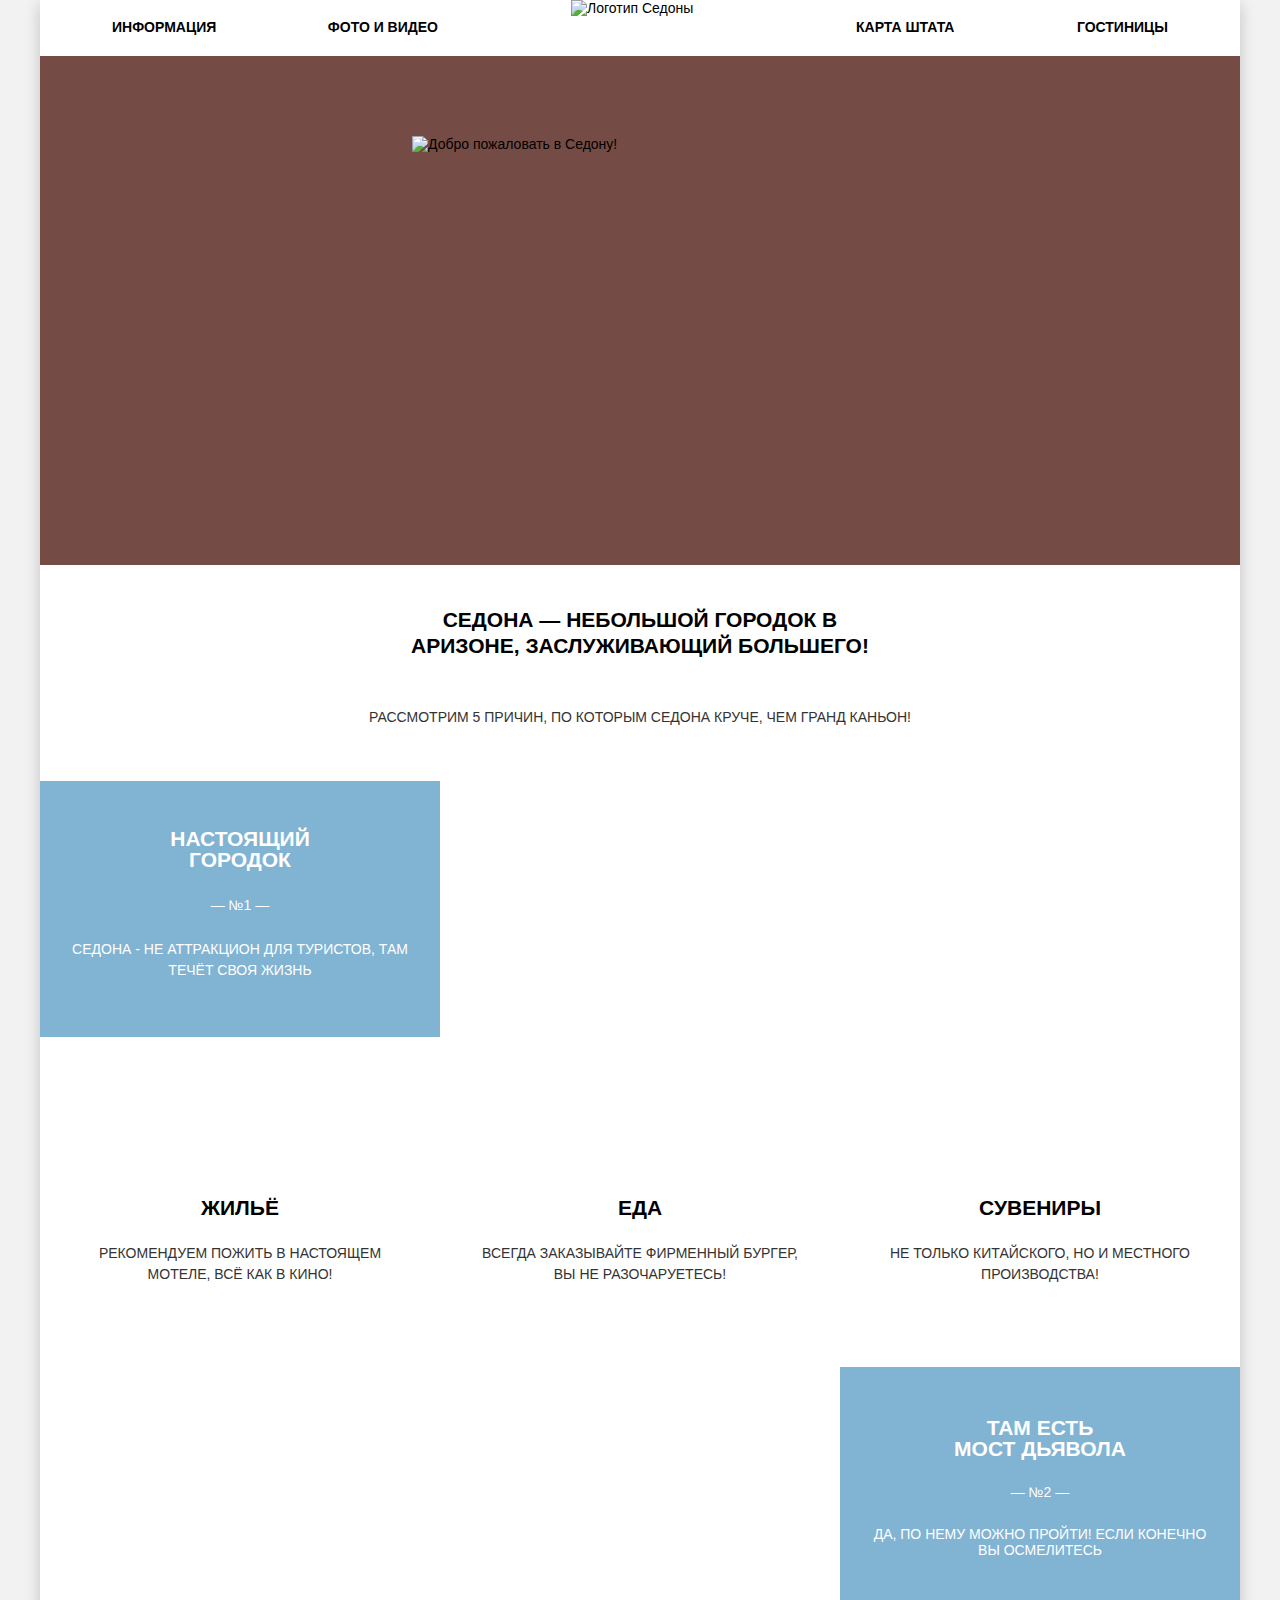
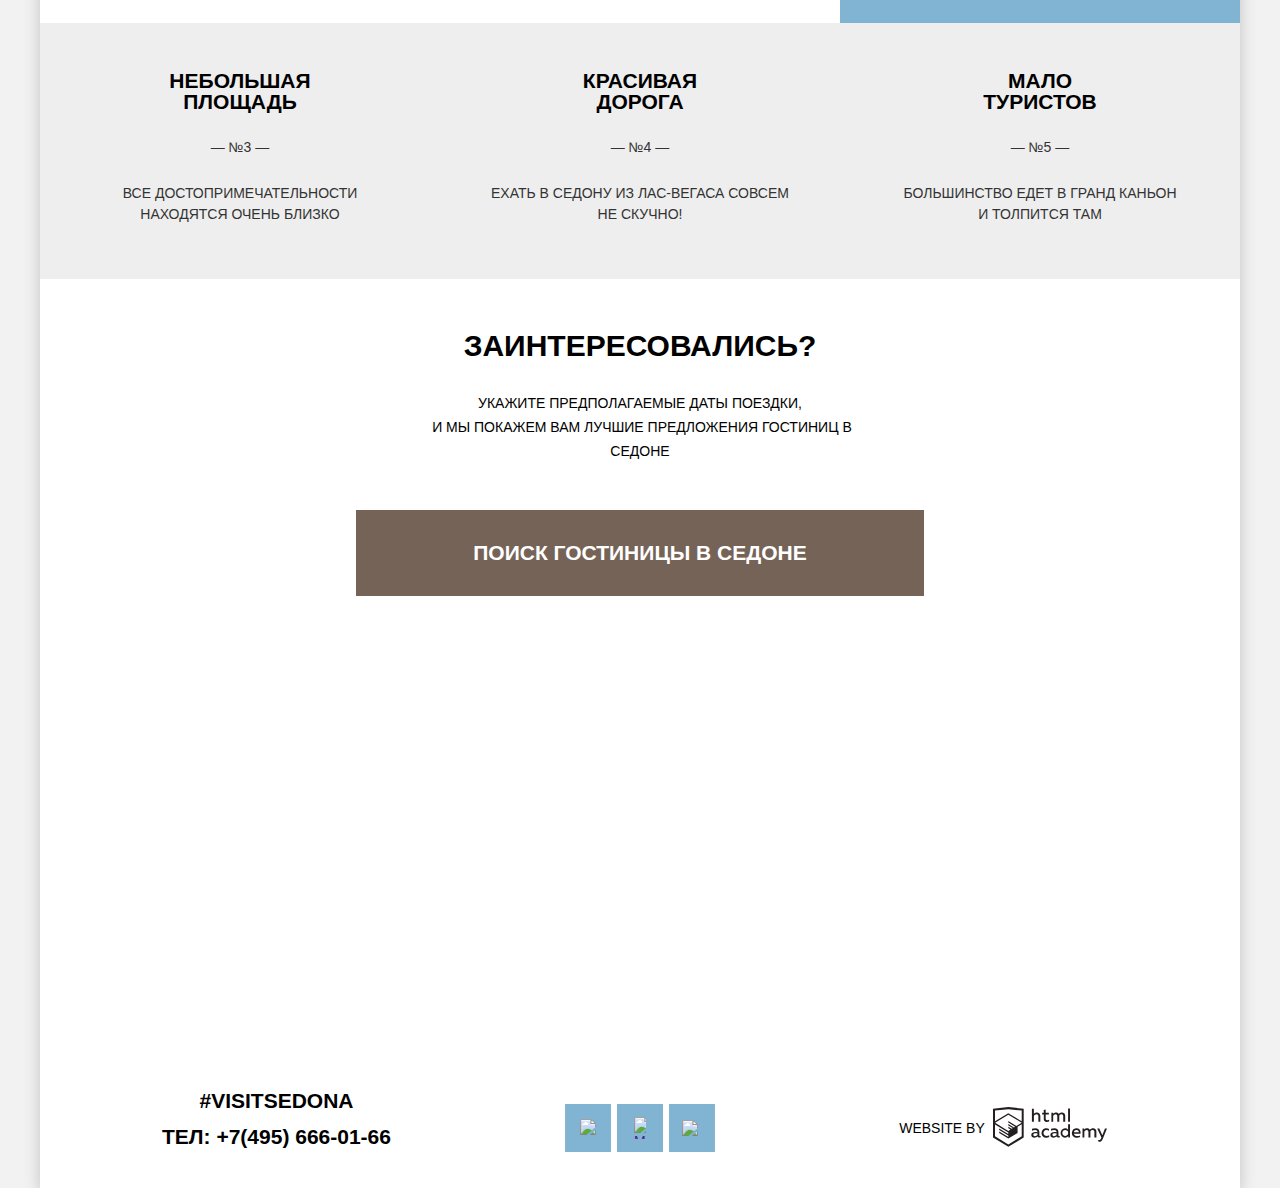
==== commit c37e0616: "Финал" ====
--- a/index.html
+++ b/index.html
@@ -3,18 +3,18 @@
 
 <head>
   <meta charset="UTF-8">
-  <meta name="viewport" content="width=device-width, initial-scale=1.0">
-  <meta http-equiv="X-UA-Compatible" content="ie=edge">
+  <meta content="width=device-width, initial-scale=1.0" name="viewport">
+  <meta content="ie=edge" http-equiv="X-UA-Compatible">
   <title>HTML Academy: Седона</title>
-  <link rel="stylesheet" href="./css/normalize.css">
-  <link rel="stylesheet" href="./css/style.css">
+  <link href="./css/normalize.css" rel="stylesheet">
+  <link href="./css/minify.css" rel="stylesheet">
 </head>
 
 <body>
 <div class="container">
   <header class="header">
     <h1 class="visually-hidden">Официальный сайт города Седона</h1>
-    <a><img src="./img/logo.png" alt="Логотип Седоны" width="138" height="70" class="header-logo"></a>
+    <a><img alt="Логотип Седоны" class="header-logo" height="70" src="./img/logo.png" width="138"></a>
     <nav class="main-navigation">
       <ul class="main-navigation-left">
         <li>
@@ -37,7 +37,7 @@
 
   <main>
     <div class="welcome-block">
-      <img src="./img/welcome.png" alt="Добро пожаловать в Седону!" width="458" height="352" class="welcome-block-text">
+      <img alt="Добро пожаловать в Седону!" class="welcome-block-text" height="352" src="./img/welcome.png" width="458">
     </div>
 
     <section class="advantages">
@@ -103,24 +103,24 @@
       <p class="booking-text">Укажите предполагаемые даты поездки,<br>  и мы покажем вам лучшие предложения гостиниц в
         седоне</p>
-      <button type="button" class="booking-button">Поиск гостиницы в Седоне</button>
+      <button class="booking-button" type="button">Поиск гостиницы в Седоне</button>
     </section>
 
     <div class="map">
-      <form action="https://echo.htmlacademy.ru/" method="post" class="booking-form">
+      <form action="https://echo.htmlacademy.ru/" class="booking-form" method="post">
         <div class="form-date-in-container">
           <label for="date-in">Дата заезда:</label>
           <span class="date-in-span">
-              <input type="text" name="date-in" placeholder="24 апреля 2017" id="date-in" required>
-            <button type="button" class="calendar">
-              <svg width="21" height="23" viewBox="0 0 21 23" fill="none"
+              <input id="date-in" name="date-in" placeholder="24 апреля 2017" required type="text">
+            <button class="calendar" type="button">
+              <svg fill="none" height="23" viewBox="0 0 21 23" width="21"
                    xmlns="http://www.w3.org/2000/svg">
-                <path fill-rule="evenodd" clip-rule="evenodd"
-                      d="M16.406 3.02498H19.251C20.217 3.02498 21 3.84698 21 4.86198V21.164C21 22.179 20.217 23 19.251 23H1.75C0.784 23 0 22.179 0 21.164V4.86198C0 3.84698 0.784 3.02498 1.75 3.02498H4.593V1.64798C4.593 1.26698 4.887 0.958984 5.25 0.958984C5.612 0.958984 5.906 1.26698 5.906 1.64798V3.02498H9.844V1.64798C9.844 1.26698 10.138 0.958984 10.501 0.958984C10.862 0.958984 11.156 1.26698 11.156 1.64798V3.02498H15.094V1.64798C15.094 1.26698 15.387 0.958984 15.75 0.958984C16.112 0.958984 16.406 1.26698 16.406 1.64798V3.02498ZM19.5646 21.484C19.6466 21.3979 19.691 21.2828 19.688 21.164H19.689V4.86198C19.689 4.60898 19.493 4.40298 19.252 4.40298H16.407V5.78098C16.407 6.16198 16.113 6.46998 15.751 6.46998C15.388 6.46998 15.095 6.16198 15.095 5.78098V4.40298H11.157V5.78098C11.157 6.16198 10.863 6.46998 10.502 6.46998C10.139 6.46998 9.845 6.16198 9.845 5.78098V4.40298H5.907V5.78098C5.907 6.16198 5.613 6.46998 5.251 6.46998C4.888 6.46998 4.594 6.16198 4.594 5.78098V4.40298H1.75C1.50263 4.40953 1.30696 4.61458 1.312 4.86198V21.164C1.30696 21.4114 1.50263 21.6164 1.75 21.623H19.251C19.3698 21.6201 19.4826 21.5701 19.5646 21.484Z"
-                      fill="#A9A9A9"/>
-                <path fill-rule="evenodd" clip-rule="evenodd"
-                      d="M4.59399 9.2251H7.21899V11.2911H4.59399V9.2251ZM4.59399 12.6681H7.21899V14.7351H4.59399V12.6681ZM7.21899 16.1121H4.59399V18.1781H7.21899V16.1121ZM9.18799 16.1121H11.813V18.1781H9.18799V16.1121ZM11.813 12.6681H9.18799V14.7351H11.813V12.6681ZM9.18799 9.2251H11.813V11.2911H9.18799V9.2251ZM16.406 16.1121H13.781V18.1781H16.406V16.1121ZM13.781 12.6681H16.406V14.7351H13.781V12.6681ZM16.406 9.2251H13.781V11.2911H16.406V9.2251Z"
-                      fill="#A9A9A9"/>
+                <path clip-rule="evenodd" d="M16.406 3.02498H19.251C20.217 3.02498 21 3.84698 21 4.86198V21.164C21 22.179 20.217 23 19.251 23H1.75C0.784 23 0 22.179 0 21.164V4.86198C0 3.84698 0.784 3.02498 1.75 3.02498H4.593V1.64798C4.593 1.26698 4.887 0.958984 5.25 0.958984C5.612 0.958984 5.906 1.26698 5.906 1.64798V3.02498H9.844V1.64798C9.844 1.26698 10.138 0.958984 10.501 0.958984C10.862 0.958984 11.156 1.26698 11.156 1.64798V3.02498H15.094V1.64798C15.094 1.26698 15.387 0.958984 15.75 0.958984C16.112 0.958984 16.406 1.26698 16.406 1.64798V3.02498ZM19.5646 21.484C19.6466 21.3979 19.691 21.2828 19.688 21.164H19.689V4.86198C19.689 4.60898 19.493 4.40298 19.252 4.40298H16.407V5.78098C16.407 6.16198 16.113 6.46998 15.751 6.46998C15.388 6.46998 15.095 6.16198 15.095 5.78098V4.40298H11.157V5.78098C11.157 6.16198 10.863 6.46998 10.502 6.46998C10.139 6.46998 9.845 6.16198 9.845 5.78098V4.40298H5.907V5.78098C5.907 6.16198 5.613 6.46998 5.251 6.46998C4.888 6.46998 4.594 6.16198 4.594 5.78098V4.40298H1.75C1.50263 4.40953 1.30696 4.61458 1.312 4.86198V21.164C1.30696 21.4114 1.50263 21.6164 1.75 21.623H19.251C19.3698 21.6201 19.4826 21.5701 19.5646 21.484Z"
+                      fill="#A9A9A9"
+                      fill-rule="evenodd"/>
+                <path clip-rule="evenodd" d="M4.59399 9.2251H7.21899V11.2911H4.59399V9.2251ZM4.59399 12.6681H7.21899V14.7351H4.59399V12.6681ZM7.21899 16.1121H4.59399V18.1781H7.21899V16.1121ZM9.18799 16.1121H11.813V18.1781H9.18799V16.1121ZM11.813 12.6681H9.18799V14.7351H11.813V12.6681ZM9.18799 9.2251H11.813V11.2911H9.18799V9.2251ZM16.406 16.1121H13.781V18.1781H16.406V16.1121ZM13.781 12.6681H16.406V14.7351H13.781V12.6681ZM16.406 9.2251H13.781V11.2911H16.406V9.2251Z"
+                      fill="#A9A9A9"
+                      fill-rule="evenodd"/>
               </svg>
             </button>
             </span>
@@ -128,16 +128,16 @@
         <div class="form-date-out-container">
           <label for="date-out">Дата выезда:</label>
           <span class="date-out-span">
-              <input type="text" name="date-out" placeholder="4 июля 2017" id="date-out" required>
-            <button type="button" class="calendar">
-              <svg width="21" height="23" viewBox="0 0 21 23" fill="none"
+              <input id="date-out" name="date-out" placeholder="4 июля 2017" required type="text">
+            <button class="calendar" type="button">
+              <svg fill="none" height="23" viewBox="0 0 21 23" width="21"
                    xmlns="http://www.w3.org/2000/svg">
-                <path fill-rule="evenodd" clip-rule="evenodd"
-                      d="M16.406 3.02498H19.251C20.217 3.02498 21 3.84698 21 4.86198V21.164C21 22.179 20.217 23 19.251 23H1.75C0.784 23 0 22.179 0 21.164V4.86198C0 3.84698 0.784 3.02498 1.75 3.02498H4.593V1.64798C4.593 1.26698 4.887 0.958984 5.25 0.958984C5.612 0.958984 5.906 1.26698 5.906 1.64798V3.02498H9.844V1.64798C9.844 1.26698 10.138 0.958984 10.501 0.958984C10.862 0.958984 11.156 1.26698 11.156 1.64798V3.02498H15.094V1.64798C15.094 1.26698 15.387 0.958984 15.75 0.958984C16.112 0.958984 16.406 1.26698 16.406 1.64798V3.02498ZM19.5646 21.484C19.6466 21.3979 19.691 21.2828 19.688 21.164H19.689V4.86198C19.689 4.60898 19.493 4.40298 19.252 4.40298H16.407V5.78098C16.407 6.16198 16.113 6.46998 15.751 6.46998C15.388 6.46998 15.095 6.16198 15.095 5.78098V4.40298H11.157V5.78098C11.157 6.16198 10.863 6.46998 10.502 6.46998C10.139 6.46998 9.845 6.16198 9.845 5.78098V4.40298H5.907V5.78098C5.907 6.16198 5.613 6.46998 5.251 6.46998C4.888 6.46998 4.594 6.16198 4.594 5.78098V4.40298H1.75C1.50263 4.40953 1.30696 4.61458 1.312 4.86198V21.164C1.30696 21.4114 1.50263 21.6164 1.75 21.623H19.251C19.3698 21.6201 19.4826 21.5701 19.5646 21.484Z"
-                      fill="#A9A9A9"/>
-                <path fill-rule="evenodd" clip-rule="evenodd"
-                      d="M4.59399 9.2251H7.21899V11.2911H4.59399V9.2251ZM4.59399 12.6681H7.21899V14.7351H4.59399V12.6681ZM7.21899 16.1121H4.59399V18.1781H7.21899V16.1121ZM9.18799 16.1121H11.813V18.1781H9.18799V16.1121ZM11.813 12.6681H9.18799V14.7351H11.813V12.6681ZM9.18799 9.2251H11.813V11.2911H9.18799V9.2251ZM16.406 16.1121H13.781V18.1781H16.406V16.1121ZM13.781 12.6681H16.406V14.7351H13.781V12.6681ZM16.406 9.2251H13.781V11.2911H16.406V9.2251Z"
-                      fill="#A9A9A9"/>
+                <path clip-rule="evenodd" d="M16.406 3.02498H19.251C20.217 3.02498 21 3.84698 21 4.86198V21.164C21 22.179 20.217 23 19.251 23H1.75C0.784 23 0 22.179 0 21.164V4.86198C0 3.84698 0.784 3.02498 1.75 3.02498H4.593V1.64798C4.593 1.26698 4.887 0.958984 5.25 0.958984C5.612 0.958984 5.906 1.26698 5.906 1.64798V3.02498H9.844V1.64798C9.844 1.26698 10.138 0.958984 10.501 0.958984C10.862 0.958984 11.156 1.26698 11.156 1.64798V3.02498H15.094V1.64798C15.094 1.26698 15.387 0.958984 15.75 0.958984C16.112 0.958984 16.406 1.26698 16.406 1.64798V3.02498ZM19.5646 21.484C19.6466 21.3979 19.691 21.2828 19.688 21.164H19.689V4.86198C19.689 4.60898 19.493 4.40298 19.252 4.40298H16.407V5.78098C16.407 6.16198 16.113 6.46998 15.751 6.46998C15.388 6.46998 15.095 6.16198 15.095 5.78098V4.40298H11.157V5.78098C11.157 6.16198 10.863 6.46998 10.502 6.46998C10.139 6.46998 9.845 6.16198 9.845 5.78098V4.40298H5.907V5.78098C5.907 6.16198 5.613 6.46998 5.251 6.46998C4.888 6.46998 4.594 6.16198 4.594 5.78098V4.40298H1.75C1.50263 4.40953 1.30696 4.61458 1.312 4.86198V21.164C1.30696 21.4114 1.50263 21.6164 1.75 21.623H19.251C19.3698 21.6201 19.4826 21.5701 19.5646 21.484Z"
+                      fill="#A9A9A9"
+                      fill-rule="evenodd"/>
+                <path clip-rule="evenodd" d="M4.59399 9.2251H7.21899V11.2911H4.59399V9.2251ZM4.59399 12.6681H7.21899V14.7351H4.59399V12.6681ZM7.21899 16.1121H4.59399V18.1781H7.21899V16.1121ZM9.18799 16.1121H11.813V18.1781H9.18799V16.1121ZM11.813 12.6681H9.18799V14.7351H11.813V12.6681ZM9.18799 9.2251H11.813V11.2911H9.18799V9.2251ZM16.406 16.1121H13.781V18.1781H16.406V16.1121ZM13.781 12.6681H16.406V14.7351H13.781V12.6681ZM16.406 9.2251H13.781V11.2911H16.406V9.2251Z"
+                      fill="#A9A9A9"
+                      fill-rule="evenodd"/>
               </svg>
             </button>
             </span>
@@ -146,32 +146,32 @@
           <div class="adults-container">
             <label for="adults">Взрослые:</label>
             <span class="adults-span">
-              <button type="button" class="minus-icon">
-                <svg width="12" height="3" viewBox="0 0 12 3" fill="none" xmlns="http://www.w3.org/2000/svg">
-                  <rect width="12" height="3" fill="#A9A9A9"/>
+              <button class="minus-icon" type="button">
+                <svg fill="none" height="3" viewBox="0 0 12 3" width="12" xmlns="http://www.w3.org/2000/svg">
+                  <rect fill="#A9A9A9" height="3" width="12"/>
                 </svg>
               </button>
-                <input type="text" name="adults" value="2" id="adults" required>
-              <button type="button" class="plus-icon">
-                <svg width="11" height="11" fill="none" xmlns="http://www.w3.org/2000/svg">
-                  <path fill-rule="evenodd" clip-rule="evenodd"
-                        d="M4.23 6.77V11h2.54V6.77H11V4.23H6.77V0H4.23v4.23H0v2.54h4.23z" fill="#A9A9A9"/></svg>
+                <input id="adults" name="adults" required type="text" value="2">
+              <button class="plus-icon" type="button">
+                <svg fill="none" height="11" width="11" xmlns="http://www.w3.org/2000/svg">
+                  <path clip-rule="evenodd" d="M4.23 6.77V11h2.54V6.77H11V4.23H6.77V0H4.23v4.23H0v2.54h4.23z"
+                        fill="#A9A9A9" fill-rule="evenodd"/></svg>
               </button>
               </span>
           </div>
           <div class="children-container">
             <label for="children">Дети:</label>
             <span class="children-span">
-              <button type="button" class="minus-icon">
-                <svg width="12" height="3" viewBox="0 0 12 3" fill="none" xmlns="http://www.w3.org/2000/svg">
-                  <rect width="12" height="3" fill="#A9A9A9"/>
+              <button class="minus-icon" type="button">
+                <svg fill="none" height="3" viewBox="0 0 12 3" width="12" xmlns="http://www.w3.org/2000/svg">
+                  <rect fill="#A9A9A9" height="3" width="12"/>
                 </svg>
               </button>
-                <input type="text" name="children" value="0" id="children" required>
-              <button type="button" class="plus-icon">
-                <svg width="11" height="11" fill="none" xmlns="http://www.w3.org/2000/svg">
-                  <path fill-rule="evenodd" clip-rule="evenodd"
-                        d="M4.23 6.77V11h2.54V6.77H11V4.23H6.77V0H4.23v4.23H0v2.54h4.23z" fill="#A9A9A9"/></svg>
+                <input id="children" name="children" required type="text" value="0">
+              <button class="plus-icon" type="button">
+                <svg fill="none" height="11" width="11" xmlns="http://www.w3.org/2000/svg">
+                  <path clip-rule="evenodd" d="M4.23 6.77V11h2.54V6.77H11V4.23H6.77V0H4.23v4.23H0v2.54h4.23z"
+                        fill="#A9A9A9" fill-rule="evenodd"/></svg>
               </button>
               </span>
           </div>
@@ -179,8 +179,8 @@
         <button type="submit">Найти</button>
       </form>
       <iframe
-        src="https://www.google.com/maps/embed?pb=!1m18!1m12!1m3!1d104758.34112897744!2d-111.81814152753658!3d34.863810899751336!2m3!1f0!2f0!3f0!3m2!1i1024!2i768!4f13.1!3m3!1m2!1s0x872da132f942b00d%3A0x5548c523fa6c8efd!2z0KHQtdC00L7QvdCwLCDQkNGA0LjQt9C-0L3QsCA4NjMzNiwg0KHQqNCQ!5e0!3m2!1sru!2sru!4v1582367070711!5m2!1sru!2sru"
-        width="1718" height="589" allowfullscreen></iframe>
+        allowfullscreen
+        height="589" src="https://www.google.com/maps/embed?pb=!1m18!1m12!1m3!1d104758.34112897744!2d-111.81814152753658!3d34.863810899751336!2m3!1f0!2f0!3f0!3m2!1i1024!2i768!4f13.1!3m3!1m2!1s0x872da132f942b00d%3A0x5548c523fa6c8efd!2z0KHQtdC00L7QvdCwLCDQkNGA0LjQt9C-0L3QsCA4NjMzNiwg0KHQqNCQ!5e0!3m2!1sru!2sru!4v1582367070711!5m2!1sru!2sru" width="1718"></iframe>
     </div>
   </main>
 
@@ -192,29 +192,29 @@
     <div class="footer-middle">
       <ul class="footer-socials-list">
         <li class="footer-social">
-          <a href=""> <img src="./img/twitter.svg" alt="Мы в Твиттере" width="17" height="17"> </a>
+          <a href=""> <img alt="Мы в Твиттере" height="17" src="./img/twitter.svg" width="17"> </a>
         </li>
         <li class="footer-social">
-          <a href=""> <img src="./img/fb-icon.svg" alt="Мы в Фейсбуке" width="12" height="22"> </a>
+          <a href=""> <img alt="Мы в Фейсбуке" height="22" src="./img/fb-icon.svg" width="12"> </a>
         </li>
         <li class="footer-social">
-          <a href=""> <img src="./img/youtube.svg" alt="Мы в Ютубе" width="20" height="16"> </a>
+          <a href=""> <img alt="Мы в Ютубе" height="16" src="./img/youtube.svg" width="20"> </a>
         </li>
       </ul>
     </div>
     <div class="footer-right">
       <p>Website by</p>
       <a href="https://htmlacademy.ru/intensive/htmlcss">
-        <svg class="academy-logo" width="115" height="41" viewBox="0 0 115 41" fill="none"
+        <svg class="academy-logo" fill="none" height="41" viewBox="0 0 115 41" width="115"
              xmlns="http://www.w3.org/2000/svg">
-          <path fill-rule="evenodd" clip-rule="evenodd"
-                d="M15.5197 1.05737H15.3509L0 2.71895V31.4945L15.3509 40.8382L30.7018 31.4945V2.71895L15.5197 1.05737ZM77.0183 2.62185H75.0876V15.7311H77.0183V2.62185ZM40.8619 2.63264V7.76843C41.6131 6.9864 42.6386 6.5436 43.7105 6.53843C44.6823 6.47908 45.6329 6.84495 46.3253 7.54479C47.0177 8.24462 47.3866 9.21244 47.3399 10.2068V15.7634H45.367V10.4658C45.4231 9.94897 45.2754 9.43059 44.9566 9.02553C44.6377 8.62047 44.174 8.36218 43.6683 8.3079H43.3518C42.3456 8.36979 41.4321 8.9295 40.9041 9.80764V15.7634H38.8995V2.63264H40.8619ZM77.0183 31.4837H75.2775V30.0595C74.4828 31.1353 73.23 31.7538 71.9119 31.7211C69.4751 31.5528 67.5825 29.4822 67.5825 26.9845C67.5825 24.4867 69.4751 22.4162 71.9119 22.2479C73.1195 22.2052 74.2818 22.7203 75.0771 23.6505V18.3205H77.0183V31.4837ZM47.0656 30.0595C47.263 30.0515 47.4583 30.0152 47.6459 29.9516V31.3866C47.2482 31.5404 46.826 31.6172 46.4009 31.6132C45.6482 31.6769 44.9394 31.2429 44.639 30.5342C43.7036 31.31 42.5302 31.7227 41.3261 31.6995C39.733 31.6995 38.256 30.804 38.256 28.9482C38.256 26.65 40.3661 25.9379 42.1702 25.9379C42.9402 25.9505 43.707 26.0408 44.4596 26.2076V25.884C44.4596 24.805 43.6578 23.9742 42.1491 23.9742C41.0585 23.9764 39.9804 24.2116 38.9839 24.6647V22.8305C40.0678 22.451 41.204 22.2506 42.3495 22.2371C44.8394 22.2371 46.3693 23.4455 46.3693 26.1753V29.4121C46.3546 29.5668 46.401 29.721 46.4981 29.8406C46.5951 29.9601 46.7349 30.035 46.8862 30.0487H47.0656V30.0595ZM40.2711 28.8403C40.298 29.229 40.4761 29.5905 40.7655 29.844C41.055 30.0974 41.4317 30.2217 41.8115 30.189H41.9275C42.8819 30.1906 43.7973 29.8022 44.4702 29.11V27.5779C43.842 27.4414 43.2026 27.3655 42.5605 27.3513C41.5055 27.3513 40.2817 27.7074 40.2817 28.8403H40.2711ZM56.0229 22.9384C55.1962 22.4632 54.2596 22.2246 53.3115 22.2479H52.9422C51.7332 22.2873 50.5891 22.8166 49.7619 23.7192C48.9347 24.6218 48.4923 25.8236 48.5321 27.06V27.5024C48.6957 30.0004 50.805 31.8921 53.2482 31.7318C54.2519 31.7555 55.2477 31.5452 56.1601 31.1168V29.2718C55.3769 29.7215 54.4945 29.9591 53.5963 29.9624C52.5199 30.0288 51.4963 29.4793 50.9385 28.5356C50.3806 27.5918 50.3806 26.4095 50.9385 25.4658C51.4963 24.522 52.5199 23.9725 53.5963 24.039C54.461 24.0357 55.3066 24.2989 56.0229 24.7942V22.9384ZM66.1514 30.0595C66.3488 30.0515 66.5441 30.0152 66.7317 29.9516V31.3866C66.334 31.5404 65.9118 31.6172 65.4867 31.6132C64.734 31.6769 64.0252 31.2429 63.7248 30.5342C62.7894 31.31 61.616 31.7227 60.4119 31.6995C58.8188 31.6995 57.3417 30.804 57.3417 28.9482C57.3417 26.65 59.4518 25.9379 61.256 25.9379C62.0259 25.9505 62.7928 26.0408 63.5454 26.2076V25.884C63.5454 24.805 62.7436 23.9742 61.2349 23.9742C60.1443 23.9764 59.0662 24.2116 58.0697 24.6647V22.8305C59.1536 22.451 60.2897 22.2506 61.4353 22.2371C63.9252 22.2371 65.455 23.4455 65.455 26.1753V29.4121C65.4404 29.5668 65.4868 29.721 65.5838 29.8406C65.6809 29.9601 65.8207 30.035 65.972 30.0487H66.1514V30.0595ZM59.855 29.8481C59.5632 29.5943 59.3837 29.2311 59.3569 28.8403H59.378C59.378 27.7074 60.5385 27.3513 61.6569 27.3513C62.299 27.3655 62.9383 27.4414 63.5665 27.5779V29.11C62.8937 29.8022 61.9782 30.1906 61.0239 30.189H60.9078C60.5263 30.2247 60.1469 30.1019 59.855 29.8481ZM69.3271 26.9305C69.3271 25.2859 70.6308 23.9526 72.239 23.9526L72.2601 24.0066C73.4742 24.0066 74.5742 24.7382 75.0665 25.8732V28.0311C74.5856 29.1871 73.4673 29.9296 72.239 29.9084C70.6308 29.9084 69.3271 28.5752 69.3271 26.9305ZM83.3486 22.2479C86.8408 22.2479 88.0541 25.1395 87.4844 27.7397H80.922C81.1436 29.3582 82.6839 30.0163 84.2876 30.0163C85.2509 30.0196 86.2027 29.8021 87.0729 29.3797V31.1061C86.0736 31.5421 84.9939 31.7519 83.9078 31.7211C81.2385 31.7211 78.8963 30.189 78.8963 26.9521C78.8362 25.7502 79.2482 24.5736 80.0408 23.6841C80.8334 22.7945 81.9408 22.2658 83.1165 22.2155H83.3486V22.2479ZM80.8693 26.1753C80.9704 24.8237 82.1216 23.8104 83.4436 23.9095H83.4858C84.1064 23.8531 84.7196 24.08 85.1612 24.5295C85.6028 24.979 85.8275 25.6051 85.7752 26.24H80.8693V26.1753ZM89.489 31.4621V22.4961H91.2298V23.575C91.9777 22.7197 93.041 22.2229 94.1628 22.2047C95.2951 22.1328 96.3712 22.7163 96.9482 23.7153C97.7407 22.8335 98.8477 22.3161 100.018 22.2803C100.952 22.2327 101.859 22.6011 102.507 23.2901C103.154 23.9792 103.478 24.9213 103.394 25.8732V31.4837H101.39V25.9271C101.437 25.4734 101.306 25.0191 101.024 24.6647C100.743 24.3104 100.336 24.0852 99.8917 24.039H99.6174C98.7512 24.0941 97.9525 24.536 97.4335 25.2474V31.4837H95.4289V25.9271C95.4728 25.47 95.3357 25.0139 95.0481 24.6611C94.7606 24.3082 94.3467 24.088 93.8991 24.0497H93.6881C92.7466 24.1344 91.8915 24.6449 91.3564 25.4416V31.5161H89.5312L89.489 31.4621ZM113.977 22.4745H111.972L109.324 29.2718L106.306 22.4853H104.196L108.417 31.5484L108.237 32.0016C107.72 33.3611 107.003 34.0516 106.053 34.0516C105.75 34.0548 105.447 34.0112 105.156 33.9221V35.6161C105.536 35.7125 105.926 35.7632 106.317 35.7671C107.646 35.7671 108.902 35.0226 109.851 32.6813L113.977 22.4745ZM52.689 6.78658V3.54974L50.7266 4.01369V6.73264H49.144V8.49132H50.7899V12.9905C50.7231 13.817 51.0244 14.6301 51.61 15.2038C52.1955 15.7775 53.0028 16.0505 53.8073 15.9468C54.5996 15.9535 55.3875 15.8259 56.139 15.5692V13.8429C55.5727 14.0781 54.9672 14.199 54.356 14.199C53.2165 14.199 52.689 13.8105 52.689 12.6237V8.5129H55.8541V6.78658H52.689ZM58.3862 15.7526V6.75421H60.1376V7.83316C60.8811 6.97655 61.9403 6.476 63.0601 6.45211C64.1624 6.38099 65.2146 6.93142 65.8032 7.88711C66.5958 7.00534 67.7028 6.48794 68.8734 6.45211C69.8138 6.41462 70.7233 6.79859 71.364 7.50353C72.0046 8.20846 72.3126 9.16418 72.2073 10.1205V15.7418H70.2028V10.1853C70.2499 9.73151 70.1184 9.27721 69.8373 8.92287C69.5561 8.56853 69.1485 8.34334 68.7046 8.29711H68.4619C67.5957 8.35228 66.797 8.7942 66.278 9.50553V15.7418H64.2734V10.1853C64.3206 9.73151 64.1891 9.27721 63.9079 8.92287C63.6268 8.56853 63.2191 8.34334 62.7752 8.29711H62.5326C61.5911 8.38181 60.736 8.89229 60.2009 9.68895V15.7634H58.3862V15.7526ZM28.6972 30.3033L28.7078 30.2968L28.6972 30.3184V30.3033ZM28.6972 18.3205V30.3033L15.3509 38.4321L2.00459 30.3184V18.5147L15.2876 26.6068V28.0311L6.18257 22.5284V23.9418L15.3404 29.5632V31.0629L6.19312 25.4955V26.9521L15.3509 32.5734L24.5826 26.9197V20.8129L28.6972 18.3205ZM28.7078 16.7776L25.0362 18.9355L23.3482 20.0145L15.3087 15.0837V16.4971L22.156 20.7266L22.0083 20.8237L20.9532 21.4063L15.2876 17.9537V19.3995L19.761 22.1184L18.706 22.8413L15.3298 20.7913V22.2047L17.5454 23.5426L15.2982 24.9021L2.11009 16.864L15.3087 8.72869L28.7078 16.7776ZM15.2876 7.27211L28.7078 15.3534V4.56395L15.3615 3.12895L2.01514 4.56395V15.3534L15.2876 7.27211Z"
-                fill="#231F20"/>
+          <path clip-rule="evenodd" d="M15.5197 1.05737H15.3509L0 2.71895V31.4945L15.3509 40.8382L30.7018 31.4945V2.71895L15.5197 1.05737ZM77.0183 2.62185H75.0876V15.7311H77.0183V2.62185ZM40.8619 2.63264V7.76843C41.6131 6.9864 42.6386 6.5436 43.7105 6.53843C44.6823 6.47908 45.6329 6.84495 46.3253 7.54479C47.0177 8.24462 47.3866 9.21244 47.3399 10.2068V15.7634H45.367V10.4658C45.4231 9.94897 45.2754 9.43059 44.9566 9.02553C44.6377 8.62047 44.174 8.36218 43.6683 8.3079H43.3518C42.3456 8.36979 41.4321 8.9295 40.9041 9.80764V15.7634H38.8995V2.63264H40.8619ZM77.0183 31.4837H75.2775V30.0595C74.4828 31.1353 73.23 31.7538 71.9119 31.7211C69.4751 31.5528 67.5825 29.4822 67.5825 26.9845C67.5825 24.4867 69.4751 22.4162 71.9119 22.2479C73.1195 22.2052 74.2818 22.7203 75.0771 23.6505V18.3205H77.0183V31.4837ZM47.0656 30.0595C47.263 30.0515 47.4583 30.0152 47.6459 29.9516V31.3866C47.2482 31.5404 46.826 31.6172 46.4009 31.6132C45.6482 31.6769 44.9394 31.2429 44.639 30.5342C43.7036 31.31 42.5302 31.7227 41.3261 31.6995C39.733 31.6995 38.256 30.804 38.256 28.9482C38.256 26.65 40.3661 25.9379 42.1702 25.9379C42.9402 25.9505 43.707 26.0408 44.4596 26.2076V25.884C44.4596 24.805 43.6578 23.9742 42.1491 23.9742C41.0585 23.9764 39.9804 24.2116 38.9839 24.6647V22.8305C40.0678 22.451 41.204 22.2506 42.3495 22.2371C44.8394 22.2371 46.3693 23.4455 46.3693 26.1753V29.4121C46.3546 29.5668 46.401 29.721 46.4981 29.8406C46.5951 29.9601 46.7349 30.035 46.8862 30.0487H47.0656V30.0595ZM40.2711 28.8403C40.298 29.229 40.4761 29.5905 40.7655 29.844C41.055 30.0974 41.4317 30.2217 41.8115 30.189H41.9275C42.8819 30.1906 43.7973 29.8022 44.4702 29.11V27.5779C43.842 27.4414 43.2026 27.3655 42.5605 27.3513C41.5055 27.3513 40.2817 27.7074 40.2817 28.8403H40.2711ZM56.0229 22.9384C55.1962 22.4632 54.2596 22.2246 53.3115 22.2479H52.9422C51.7332 22.2873 50.5891 22.8166 49.7619 23.7192C48.9347 24.6218 48.4923 25.8236 48.5321 27.06V27.5024C48.6957 30.0004 50.805 31.8921 53.2482 31.7318C54.2519 31.7555 55.2477 31.5452 56.1601 31.1168V29.2718C55.3769 29.7215 54.4945 29.9591 53.5963 29.9624C52.5199 30.0288 51.4963 29.4793 50.9385 28.5356C50.3806 27.5918 50.3806 26.4095 50.9385 25.4658C51.4963 24.522 52.5199 23.9725 53.5963 24.039C54.461 24.0357 55.3066 24.2989 56.0229 24.7942V22.9384ZM66.1514 30.0595C66.3488 30.0515 66.5441 30.0152 66.7317 29.9516V31.3866C66.334 31.5404 65.9118 31.6172 65.4867 31.6132C64.734 31.6769 64.0252 31.2429 63.7248 30.5342C62.7894 31.31 61.616 31.7227 60.4119 31.6995C58.8188 31.6995 57.3417 30.804 57.3417 28.9482C57.3417 26.65 59.4518 25.9379 61.256 25.9379C62.0259 25.9505 62.7928 26.0408 63.5454 26.2076V25.884C63.5454 24.805 62.7436 23.9742 61.2349 23.9742C60.1443 23.9764 59.0662 24.2116 58.0697 24.6647V22.8305C59.1536 22.451 60.2897 22.2506 61.4353 22.2371C63.9252 22.2371 65.455 23.4455 65.455 26.1753V29.4121C65.4404 29.5668 65.4868 29.721 65.5838 29.8406C65.6809 29.9601 65.8207 30.035 65.972 30.0487H66.1514V30.0595ZM59.855 29.8481C59.5632 29.5943 59.3837 29.2311 59.3569 28.8403H59.378C59.378 27.7074 60.5385 27.3513 61.6569 27.3513C62.299 27.3655 62.9383 27.4414 63.5665 27.5779V29.11C62.8937 29.8022 61.9782 30.1906 61.0239 30.189H60.9078C60.5263 30.2247 60.1469 30.1019 59.855 29.8481ZM69.3271 26.9305C69.3271 25.2859 70.6308 23.9526 72.239 23.9526L72.2601 24.0066C73.4742 24.0066 74.5742 24.7382 75.0665 25.8732V28.0311C74.5856 29.1871 73.4673 29.9296 72.239 29.9084C70.6308 29.9084 69.3271 28.5752 69.3271 26.9305ZM83.3486 22.2479C86.8408 22.2479 88.0541 25.1395 87.4844 27.7397H80.922C81.1436 29.3582 82.6839 30.0163 84.2876 30.0163C85.2509 30.0196 86.2027 29.8021 87.0729 29.3797V31.1061C86.0736 31.5421 84.9939 31.7519 83.9078 31.7211C81.2385 31.7211 78.8963 30.189 78.8963 26.9521C78.8362 25.7502 79.2482 24.5736 80.0408 23.6841C80.8334 22.7945 81.9408 22.2658 83.1165 22.2155H83.3486V22.2479ZM80.8693 26.1753C80.9704 24.8237 82.1216 23.8104 83.4436 23.9095H83.4858C84.1064 23.8531 84.7196 24.08 85.1612 24.5295C85.6028 24.979 85.8275 25.6051 85.7752 26.24H80.8693V26.1753ZM89.489 31.4621V22.4961H91.2298V23.575C91.9777 22.7197 93.041 22.2229 94.1628 22.2047C95.2951 22.1328 96.3712 22.7163 96.9482 23.7153C97.7407 22.8335 98.8477 22.3161 100.018 22.2803C100.952 22.2327 101.859 22.6011 102.507 23.2901C103.154 23.9792 103.478 24.9213 103.394 25.8732V31.4837H101.39V25.9271C101.437 25.4734 101.306 25.0191 101.024 24.6647C100.743 24.3104 100.336 24.0852 99.8917 24.039H99.6174C98.7512 24.0941 97.9525 24.536 97.4335 25.2474V31.4837H95.4289V25.9271C95.4728 25.47 95.3357 25.0139 95.0481 24.6611C94.7606 24.3082 94.3467 24.088 93.8991 24.0497H93.6881C92.7466 24.1344 91.8915 24.6449 91.3564 25.4416V31.5161H89.5312L89.489 31.4621ZM113.977 22.4745H111.972L109.324 29.2718L106.306 22.4853H104.196L108.417 31.5484L108.237 32.0016C107.72 33.3611 107.003 34.0516 106.053 34.0516C105.75 34.0548 105.447 34.0112 105.156 33.9221V35.6161C105.536 35.7125 105.926 35.7632 106.317 35.7671C107.646 35.7671 108.902 35.0226 109.851 32.6813L113.977 22.4745ZM52.689 6.78658V3.54974L50.7266 4.01369V6.73264H49.144V8.49132H50.7899V12.9905C50.7231 13.817 51.0244 14.6301 51.61 15.2038C52.1955 15.7775 53.0028 16.0505 53.8073 15.9468C54.5996 15.9535 55.3875 15.8259 56.139 15.5692V13.8429C55.5727 14.0781 54.9672 14.199 54.356 14.199C53.2165 14.199 52.689 13.8105 52.689 12.6237V8.5129H55.8541V6.78658H52.689ZM58.3862 15.7526V6.75421H60.1376V7.83316C60.8811 6.97655 61.9403 6.476 63.0601 6.45211C64.1624 6.38099 65.2146 6.93142 65.8032 7.88711C66.5958 7.00534 67.7028 6.48794 68.8734 6.45211C69.8138 6.41462 70.7233 6.79859 71.364 7.50353C72.0046 8.20846 72.3126 9.16418 72.2073 10.1205V15.7418H70.2028V10.1853C70.2499 9.73151 70.1184 9.27721 69.8373 8.92287C69.5561 8.56853 69.1485 8.34334 68.7046 8.29711H68.4619C67.5957 8.35228 66.797 8.7942 66.278 9.50553V15.7418H64.2734V10.1853C64.3206 9.73151 64.1891 9.27721 63.9079 8.92287C63.6268 8.56853 63.2191 8.34334 62.7752 8.29711H62.5326C61.5911 8.38181 60.736 8.89229 60.2009 9.68895V15.7634H58.3862V15.7526ZM28.6972 30.3033L28.7078 30.2968L28.6972 30.3184V30.3033ZM28.6972 18.3205V30.3033L15.3509 38.4321L2.00459 30.3184V18.5147L15.2876 26.6068V28.0311L6.18257 22.5284V23.9418L15.3404 29.5632V31.0629L6.19312 25.4955V26.9521L15.3509 32.5734L24.5826 26.9197V20.8129L28.6972 18.3205ZM28.7078 16.7776L25.0362 18.9355L23.3482 20.0145L15.3087 15.0837V16.4971L22.156 20.7266L22.0083 20.8237L20.9532 21.4063L15.2876 17.9537V19.3995L19.761 22.1184L18.706 22.8413L15.3298 20.7913V22.2047L17.5454 23.5426L15.2982 24.9021L2.11009 16.864L15.3087 8.72869L28.7078 16.7776ZM15.2876 7.27211L28.7078 15.3534V4.56395L15.3615 3.12895L2.01514 4.56395V15.3534L15.2876 7.27211Z"
+                fill="#231F20"
+                fill-rule="evenodd"/>
         </svg>
       </a>
     </div>
   </footer>
 </div>
-<script src="./js/main.js"></script>
+<script src="./js/minify.js"></script>
 </body>
 </html>
--- a/css/minify.css
+++ b/css/minify.css
@@ -0,0 +1 @@
+@font-face{font-family:'PT Sans';font-weight:400;font-style:normal;src:url(../fonts/ptsans.woff2) format('woff2'),url(../fonts/ptsans.woff) format('woff')}@font-face{font-family:'PT Sans';font-weight:700;font-style:normal;src:url(../fonts/ptsansbold.woff2) format('woff2'),url(../fonts/ptsansbold.woff) format('woff')}:root{--background-grey:#f2f2f2;--white:#fff;--black:#000;--link-hover:#81b3d2;--link-current-page:#766357;--welcome-background:#754c45;--container-boxshadow:rgba(0, 1, 1, .2);--paragraph-grey:#333;--blue:#81b3d2;--light-grey:#eee;--booking-button-brown:#766357;--booking-button-hover:#604e43;--booking-button-active:#503e33;--white-03:rgba(255, 255, 255, .3);--white-09:rgba(255, 255, 255, .9);--form-button-hover:#669ec0;--form-button-active:#5496bd;--logo-active:#bdbbbc;--black-03:rgba(0, 0, 0, .3);--arrow-grey:#cacaca;--hrline:#e5e5e5;--rating:#666;--rating-background:#f2f2f2;--form-input-hover:#ebebeb}*,::after,::before{box-sizing:border-box}@-webkit-keyframes form{0%{bottom:0;left:316px}100%{bottom:-395px;left:316px}}@keyframes form{0%{top:-395px;left:316px}100%{top:0;left:316px}}.visually-hidden{position:absolute;clip:rect(0 0 0 0);width:1px;height:1px;margin:-1px}.main-navigation-right .active-page{color:var(--booking-button-brown)}body{font-family:'PT Sans',Tahoma,sans-serif;font-size:14px;margin:0;padding:0;background-color:var(--background-grey)}.container{position:relative;width:1200px;margin:0 auto;background-color:var(--white);box-shadow:0 5px 15px var(--container-boxshadow)}.header{position:relative;z-index:1;width:100%;min-height:56px;padding:17px 72px}.main-navigation{display:flex;justify-content:space-between}.main-navigation-left,.main-navigation-right{display:flex;margin:0;padding:0;list-style-type:none;flex-wrap:wrap;justify-content:space-between}.main-navigation-left{width:326px}.main-navigation-right{width:312px}.main-navigation-left a,.main-navigation-right a{font-weight:700;line-height:1.5;padding-top:10px;padding-bottom:10px;text-decoration:none;text-transform:uppercase;color:var(--black)}.main-navigation-left a{text-align:left}.main-navigation-right a{text-align:right}.main-navigation-left a:hover,.main-navigation-right a:hover{color:var(--link-hover)}.main-navigation-left a:active,.main-navigation-right a:active{opacity:.3;color:var(--black)}.header-logo{position:absolute;top:0;left:531px;width:138px;height:70px}.welcome-block{position:relative;display:flex;width:100%;min-height:509px;background-color:var(--welcome-background);background-image:url(../img/background-photo.jpg);background-repeat:no-repeat;background-size:cover;align-items:center;justify-content:center}.welcome-block::after{position:absolute;bottom:0;left:0;width:1200px;height:57px;content:'';background-image:url(../img/background-mask.svg);background-repeat:no-repeat}.welcome-block-text{width:456px;height:350px}.advantages{display:grid;grid-template-columns:400px 400px 400px;grid-template-areas:'ap ap ap' 'a1 f1 f1' 'l f s' 'f2 f2 a2' 'a3 a4 a5'}.advantages-pre{display:flex;flex-direction:column;min-height:216px;padding:42px 200px 37px;align-items:center;justify-content:space-between;grid-area:ap}.advantages-pre-header{font-size:21px;font-weight:700;line-height:1.24;width:470px;text-align:center;text-transform:uppercase}.advantages-pre-text{line-height:1.86;text-align:center;text-transform:uppercase;color:var(--paragraph-grey)}.advantage-1{display:flex;flex-direction:column;min-height:256px;padding-right:20px;padding-left:20px;text-transform:uppercase;color:var(--white);background-color:var(--blue);align-items:center;grid-area:a1}.advantage-1 h3{font-size:21px;font-weight:700;line-height:1;margin-top:47px;margin-bottom:25px;text-align:center}.advantage-1 p{line-height:1.5;margin-top:0;margin-bottom:23px;text-align:center}.advantages-foto1{background-image:url(../img/advantage1.jpg);background-repeat:no-repeat;background-size:cover;grid-area:f1}.advantages-living{position:relative;display:flex;flex-direction:column;min-height:330px;padding-right:20px;padding-left:20px;text-transform:uppercase;align-items:center;grid-area:l}.advantages-living::before{position:absolute;top:60px;left:162px;width:75px;height:72px;content:'';background-image:url(../img/icon-house.svg)}.advantages-living h3{font-size:21px;font-weight:700;line-height:1;margin-top:160px;margin-bottom:11px;text-align:center}.advantages-living p{line-height:1.5;text-align:center;color:var(--paragraph-grey)}.advantages-food{position:relative;display:flex;flex-direction:column;min-height:330px;padding-right:20px;padding-left:20px;text-transform:uppercase;align-items:center;grid-area:f}.advantages-food::before{position:absolute;top:61px;left:162px;width:75px;height:70px;content:'';background-image:url(../img/icon-burger.svg)}.advantages-food h3{font-size:21px;font-weight:700;line-height:1;margin-top:160px;margin-bottom:11px;text-align:center}.advantages-food p{line-height:1.5;text-align:center;color:var(--paragraph-grey)}.advantages-souvenirs{position:relative;display:flex;flex-direction:column;min-height:330px;padding-right:20px;padding-left:20px;text-transform:uppercase;align-items:center;grid-area:s}.advantages-souvenirs::before{position:absolute;top:55px;left:168px;width:64px;height:77px;content:'';background-image:url(../img/icon-present.svg)}.advantages-souvenirs h3{font-size:21px;font-weight:700;line-height:1;margin-top:160px;margin-bottom:11px;text-align:center}.advantages-souvenirs p{line-height:1.5;text-align:center;color:var(--paragraph-grey)}.advantages-foto2{min-height:256px;background-image:url(../img/advantage2.jpg);background-repeat:no-repeat;background-size:cover;grid-area:f2}.advantage-2{display:flex;flex-direction:column;min-height:256px;padding-right:20px;padding-left:20px;text-transform:uppercase;color:var(--white);background-color:var(--blue);align-items:center;grid-area:a2}.advantage-2 h3{font-size:21px;font-weight:700;line-height:1;margin-top:50px;margin-bottom:11px;text-align:center}.advantage-2 p{margin-bottom:12px;text-align:center}.advantage-3{display:flex;flex-direction:column;min-height:256px;padding-right:20px;padding-left:20px;background-color:var(--light-grey);align-items:center;grid-area:a3}.advantage-3 h3{font-size:21px;font-weight:700;line-height:1;margin-top:47px;margin-bottom:11px;text-align:center;text-transform:uppercase}.advantage-3 p{line-height:1.5;margin-bottom:11px;text-align:center;text-transform:uppercase;color:var(--paragraph-grey)}.advantage-4{display:flex;flex-direction:column;min-height:256px;padding-right:20px;padding-left:20px;background-color:var(--light-grey);align-items:center;grid-area:a4}.advantage-4 h3{font-size:21px;font-weight:700;line-height:1;margin-top:47px;margin-bottom:11px;text-align:center;text-transform:uppercase}.advantage-4 p{line-height:1.5;margin-bottom:11px;text-align:center;text-transform:uppercase;color:var(--paragraph-grey)}.advantage-5{display:flex;flex-direction:column;min-height:256px;padding-right:20px;padding-left:20px;background-color:var(--light-grey);align-items:center;grid-area:a5}.advantage-5 h3{font-size:21px;font-weight:700;line-height:1;margin-top:47px;margin-bottom:11px;text-align:center;text-transform:uppercase}.advantage-5 p{line-height:1.5;margin-bottom:11px;text-align:center;text-transform:uppercase;color:var(--paragraph-grey)}.booking{display:flex;flex-direction:column;align-items:center}.booking-header{font-size:30px;font-weight:700;line-height:.8;margin-top:55px;margin-bottom:20px;text-align:center;text-transform:uppercase}.booking-text{line-height:1.71;width:435px;margin-bottom:46px;text-align:center;text-transform:uppercase}.booking-button{font-family:'PT Sans',Tahoma,sans-serif;font-size:21px;font-weight:700;line-height:1.24;width:568px;min-height:86px;cursor:pointer;text-align:center;text-transform:uppercase;color:var(--white);border:none;background-color:var(--booking-button-brown)}.booking-button:hover{background-color:var(--booking-button-hover)}.booking-button:active{color:var(--white-03);background-color:var(--booking-button-active)}.booking-form{position:absolute;top:0;left:316px;display:flex;flex-direction:column;width:568px;min-height:395px;padding:55px;background-color:var(--white);box-shadow:0 7px 15px rgba(0,1,1,.15)}.booking-form-hidden{display:none}.booking-form-animation{-webkit-animation-name:form;animation-name:form;-webkit-animation-duration:.5s;animation-duration:.5s}.booking-form input::-webkit-input-placeholder{font-weight:700;line-height:1.86;text-transform:uppercase;color:var(--black)}.booking-form input::-moz-placeholder{font-weight:700;line-height:1.86;text-transform:uppercase;color:var(--black)}.booking-form input:-ms-input-placeholder{font-weight:700;line-height:1.86;text-transform:uppercase;color:var(--black)}.booking-form input::-ms-input-placeholder{font-weight:700;line-height:1.86;text-transform:uppercase;color:var(--black)}.booking-form input,.booking-form input::placeholder,.booking-form label{font-weight:700;line-height:1.86;text-transform:uppercase;color:var(--black)}.form-date-in-container,.form-date-out-container{display:flex;align-items:center;justify-content:space-between}.form-date-in-container input,.form-date-out-container input{width:346px;height:38px;padding-top:5px;padding-bottom:5px;padding-left:13px;border:none;background-color:var(--background-grey)}.form-date-in-container{margin-bottom:29px}.form-date-out-container{margin-bottom:30px}.number-of-persons-container{display:flex;margin-bottom:54px;align-items:center;flex-wrap:wrap;justify-content:space-between}.number-of-persons-container input{width:114px;height:38px;padding-right:39px;padding-left:39px;text-align:center;border:none;background-color:var(--background-grey)}.adults-container{display:flex;min-width:226px;align-items:center;justify-content:space-between}.adults-span,.children-span{position:relative}button.minus-icon{position:absolute;top:10px;left:8px;cursor:pointer}.minus-icon:hover rect,.plus-icon:hover path{fill:var(--black)}.minus-icon:active rect,.plus-icon:active path{fill:var(--blue)}button.plus-icon{position:absolute;top:5px;right:10px;cursor:pointer}.children-container{display:flex;min-width:179px;align-items:center;justify-content:space-between}.date-in-span,.date-out-span{position:relative}.calendar{position:absolute;top:3px;right:5px;cursor:pointer}.calendar:hover path{fill:var(--black)}.calendar:active path{fill:var(--blue)}.booking-form input:hover{background-color:var(--form-input-hover)}.booking-form input:focus{border:2px solid var(--hrline);outline:0;background-color:var(--white)}.date-in-span input:focus,.date-out-span input:focus{padding-left:11px}.booking-form button:not([type=submit]){display:flex;padding:5px;border:none;background-color:inherit;align-items:center;justify-content:center}.booking-form button:not([type=submit]):not(.calendar){padding-top:10px;padding-bottom:10px}.booking-form button[type=submit]{font-size:21px;font-weight:700;line-height:1.24;width:458px;min-height:58px;cursor:pointer;text-align:center;text-transform:uppercase;color:var(--white);border:none;background-color:var(--link-hover)}.booking-form button[type=submit]:hover{background-color:var(--form-button-hover)}.booking-form button[type=submit]:active{color:var(--white-03);background-color:var(--form-button-active)}.map{position:relative;overflow:hidden}.map iframe{border:none}.footer{position:absolute;bottom:0;display:flex;width:1200px;min-height:120px;background-color:var(--white-09);justify-content:space-between}.footer-catalog{position:static;background-color:var(--white)}.footer-left{display:flex;flex-direction:column;width:400px;padding-left:73px;align-items:center}.footer-left p{font-size:21px;font-weight:700;line-height:1.24;margin:0;text-transform:uppercase}p.footer-left-hashtag{margin-top:20px;margin-bottom:10px}.footer-left a{text-decoration:none;color:var(--black)}.footer-middle{display:flex;width:400px;align-items:center}.footer-socials-list{display:flex;width:150px;margin:0 auto;padding:0;list-style-type:none;justify-content:space-between}.footer-social{width:46px;height:48px;background-color:var(--blue)}.footer-social:hover{background-color:var(--form-button-hover)}.footer-social:active{background-color:var(--form-button-active)}.footer-social:active img{opacity:.3}.footer-social a{display:flex;width:100%;height:100%;align-items:center;justify-content:center}.footer-right{display:flex;width:400px;padding-right:73px;align-items:center;justify-content:center}.footer-right p{margin-right:8px;text-transform:uppercase}.footer-right a:hover path{fill:var(--blue)}.footer-right a:active path{fill:var(--logo-active)}.catalog-filter{display:flex;min-height:217px;padding-right:60px;padding-left:50px;background-color:var(--welcome-background);background-image:url(../img/filter-background.jpg);background-repeat:no-repeat;background-size:cover;justify-content:space-between}.catalog-filter fieldset{margin-top:26px;border:none}.catalog-filter ul{margin:0;padding:0;list-style-type:none}.catalog-filter li{padding-left:45px}.catalog-filter legend{font-size:16px;font-weight:700;line-height:1.31;text-transform:uppercase;color:var(--white)}.catalog-filter label{line-height:1.5;padding-left:5px;text-transform:uppercase;color:var(--white)}.filter-checkboxes{display:flex}.filter-checkboxes label{position:relative;cursor:pointer}.filter-checkboxes label::before{position:absolute;top:-3px;left:-36px;width:23px;height:23px;content:'';cursor:pointer;background-image:url(../img/checkbox-off.svg)}.filter-checkboxes input:checked~label::before{position:absolute;top:-3px;left:-36px;width:27px;height:23px;content:'';background-image:url(../img/checkbox-on.svg)}.filter-checkboxes input:focus~label::before{outline:3px solid var(--blue)}.catalog-filter-living-set legend,.catalog-filter-structure-set legend{margin-bottom:20px;margin-left:9px}.catalog-filter-living-set li,.catalog-filter-structure-set li{margin-bottom:25px}.catalog-filter-structure-set{margin-right:85px}.filter-price{display:flex;flex-direction:column;margin-left:auto}.filter-price legend{margin-bottom:6px}.filter-range{width:317px;margin-bottom:34px}.filter-range-price{position:relative;display:flex;height:36px;margin-bottom:20px;border:2px solid var(--white);border-radius:2px;align-items:center}.filter-range-price::after{position:absolute;top:5px;left:50%;width:2px;height:22px;content:'';background-color:var(--white)}.filter-range-price span{line-height:1.5;width:158px;text-align:center;text-transform:uppercase;color:var(--white)}.filter-range-input{position:relative;width:316px;height:2px;background-color:var(--white-03)}.filter-range-input-white{position:absolute;top:0;left:0;width:80%;height:2px;background-color:var(--white)}.range-circle-left,.range-circle-right{position:absolute;top:-7px;width:19px;height:21px;cursor:pointer}.range-circle-left{left:0}.range-circle-right{right:45px}.range-circle-left:hover,.range-circle-right:hover{transform:scale(1.2)}.filter-price button{width:137px;min-height:36px;margin:0 0 0 85px;cursor:pointer;text-align:center;text-transform:uppercase;color:var(--white);border:1px solid var(--white);border-radius:2px;background-color:transparent}.filter-price button:hover{color:var(--black);background-color:var(--white)}.catalog-bottom-filter{display:flex;min-height:86px;padding-right:65px;padding-bottom:5px;padding-left:73px;border-bottom:1px solid var(--hrline);align-items:center;flex-wrap:wrap}.catalog-bottom-filter button{font-family:inherit;font-size:12px;line-height:1.5;cursor:pointer;text-transform:uppercase;border:none;background-color:var(--white)}.catalog-bottom-filter-founded{font-size:21px;font-weight:700;line-height:1.24;margin-right:46px;text-transform:uppercase}.catalog-bottom-filter-filtering{font-size:12px;line-height:1.5;margin-right:33px;text-transform:uppercase}.catalog-bottom-filter-params{display:flex;margin:0;padding:0;list-style-type:none;flex-wrap:wrap}.catalog-bottom-filter-params button{margin-right:17px;color:var(--black-03);border-bottom:1px dashed var(--blue)}.catalog-bottom-filter-params button:hover{color:var(--blue)}.catalog-bottom-filter-params button:active{color:var(--black);border:none}.catalog-bottom-filter-params .catalog-bottom-filter-params-active{color:var(--blue);border:none}.catalog-bottom-filter-updown{display:flex;margin:5px 0 0 auto;padding:0;list-style-type:none}.catalog-bottom-filter-down-button path,.catalog-bottom-filter-up-button path{fill:var(--arrow-grey)}.catalog-bottom-filter-down-button:hover path,.catalog-bottom-filter-up-button:hover path{fill:var(--black)}.catalog-bottom-filter-down-button:active path,.catalog-bottom-filter-up-button:active path{fill:var(--blue)}.catalog-bottom-filter-updown-active path{fill:var(--blue)}.catalog-hotels{margin:0;padding:0;list-style-type:none}.catalog-hotel{display:flex;min-height:151px;padding-right:73px;padding-left:73px;border-bottom:1px solid var(--hrline)}.catalog-hotel-image{width:135px;height:90px;margin-right:29px;align-self:center}.catalog-hotel-name{font-size:21px;font-weight:700;line-height:1.24;margin-top:23px;margin-bottom:7px;text-transform:uppercase}.catalog-hotel-type-and-price{line-height:1.5;display:flex;margin-top:0;text-transform:uppercase;color:var(--paragraph-grey);justify-content:space-between}.catalog-hotel-type-and-price span:nth-child(2){margin-right:80px;margin-left:20px}.catalog-hotel-buttons{display:flex}.catalog-hotel-about-button,.catalog-hotel-book-button{font-weight:700;display:flex;padding:5px;text-align:center;text-decoration:none;text-transform:uppercase;color:var(--white);align-items:center;justify-content:center}.catalog-hotel-about-button{min-width:110px;height:27px;margin-right:6px;background-color:var(--blue)}.catalog-hotel-about-button:hover{background-color:var(--form-button-hover)}.catalog-hotel-about-button:active{color:var(--white-03);background-color:var(--form-button-active)}.catalog-hotel-book-button{min-width:142px;height:27px;background-color:var(--link-current-page)}.catalog-hotel-book-button:hover{background-color:var(--booking-button-hover)}.catalog-hotel-book-button:active{color:var(--white-03);background-color:var(--booking-button-active)}.catalog-hotel-rating-container{display:flex;flex-direction:column;margin-left:auto}.catalog-hotel-rating-stars{display:flex;margin-top:29px;justify-content:flex-end}.catalog-hotel-rating-stars img{margin-left:6px}.catalog-hotel-rating{line-height:1.5;display:flex;width:110px;min-height:27px;margin-top:auto;margin-bottom:33px;text-align:center;text-transform:uppercase;color:var(--rating);background-color:var(--rating-background);align-items:center;justify-content:center}
